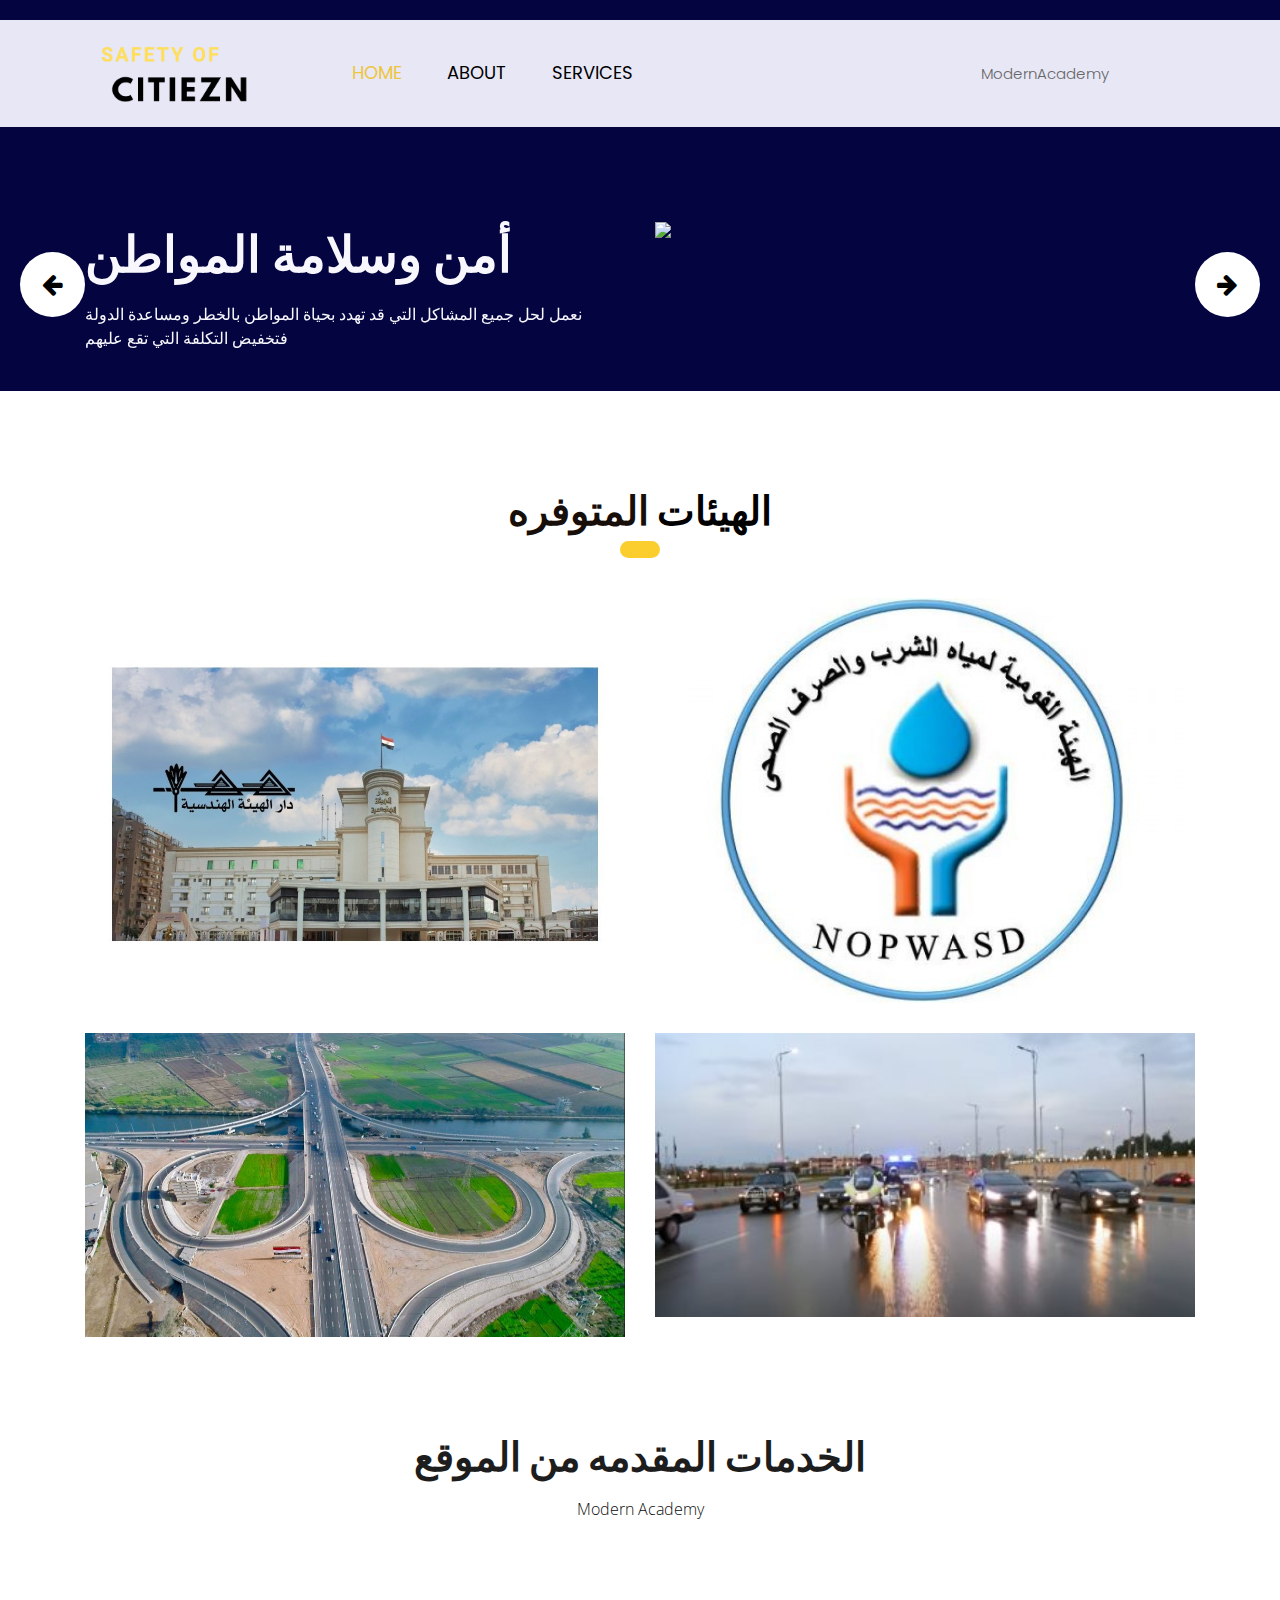
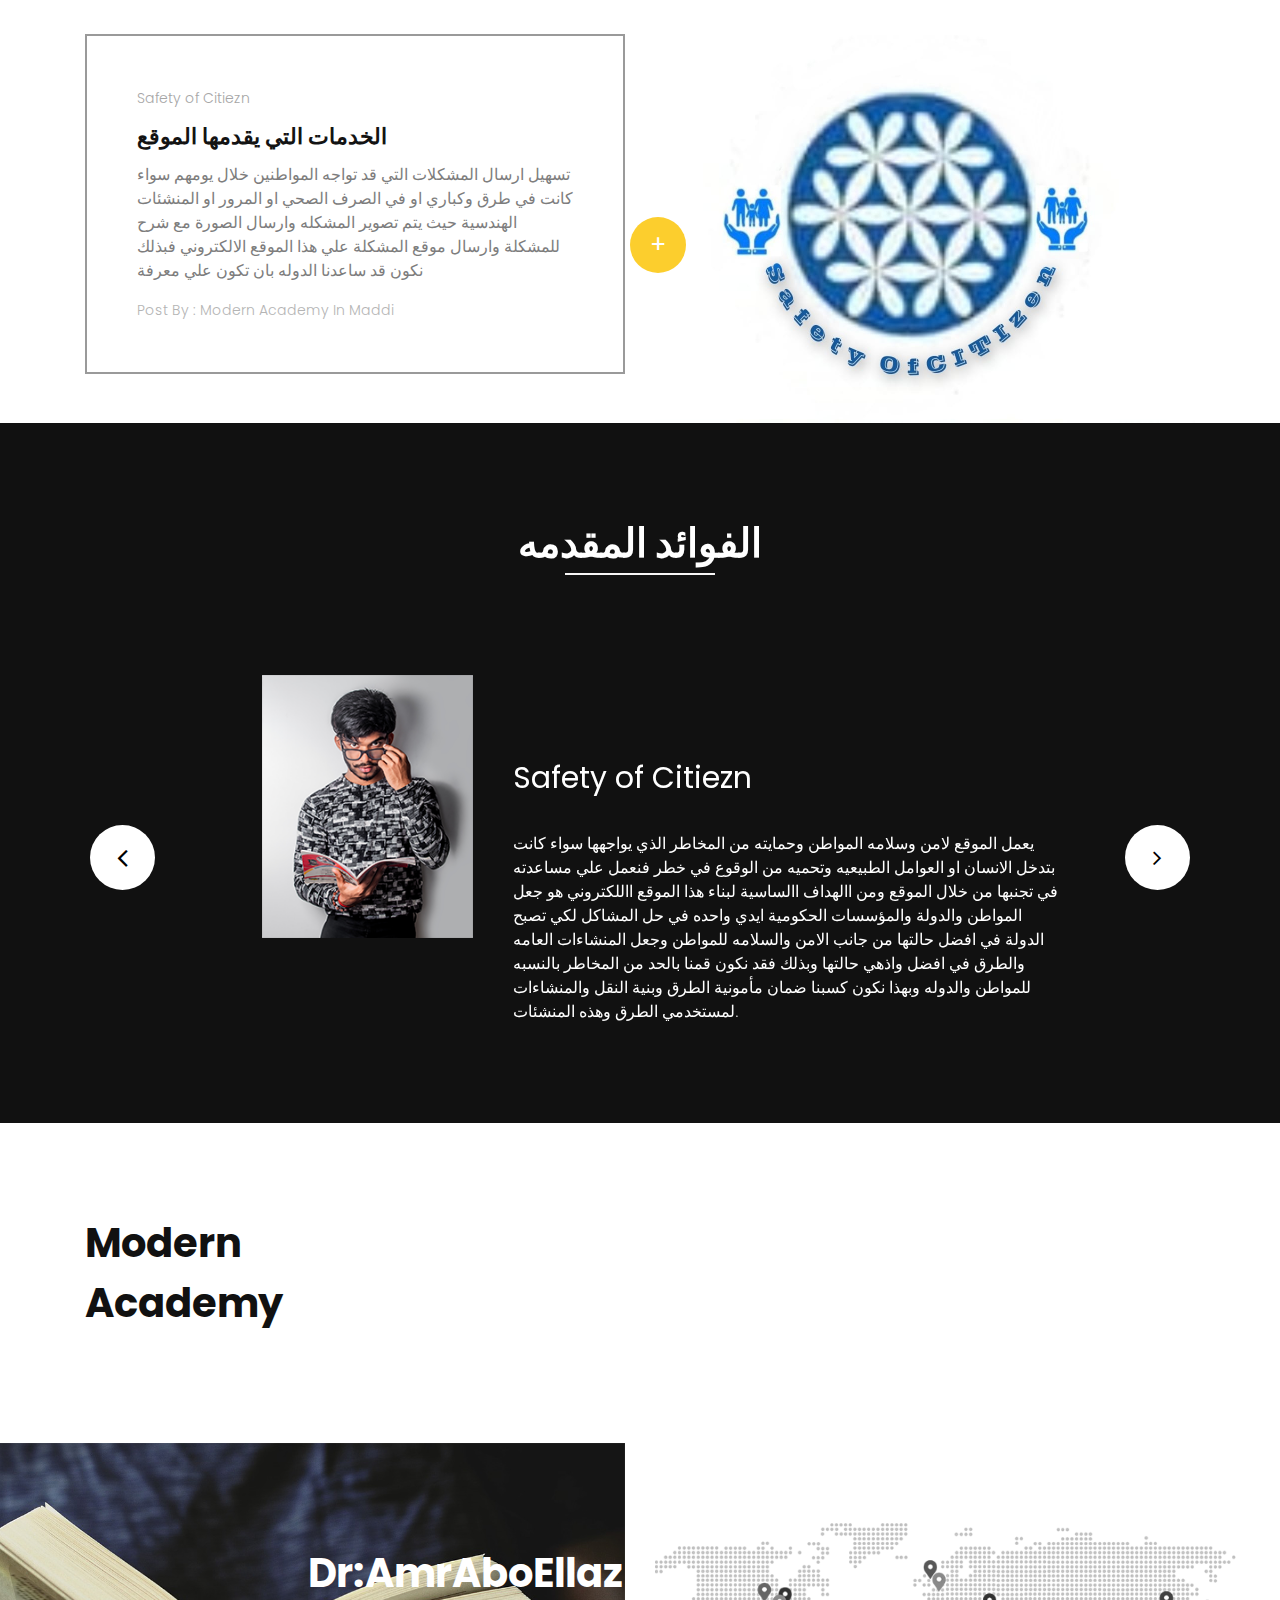
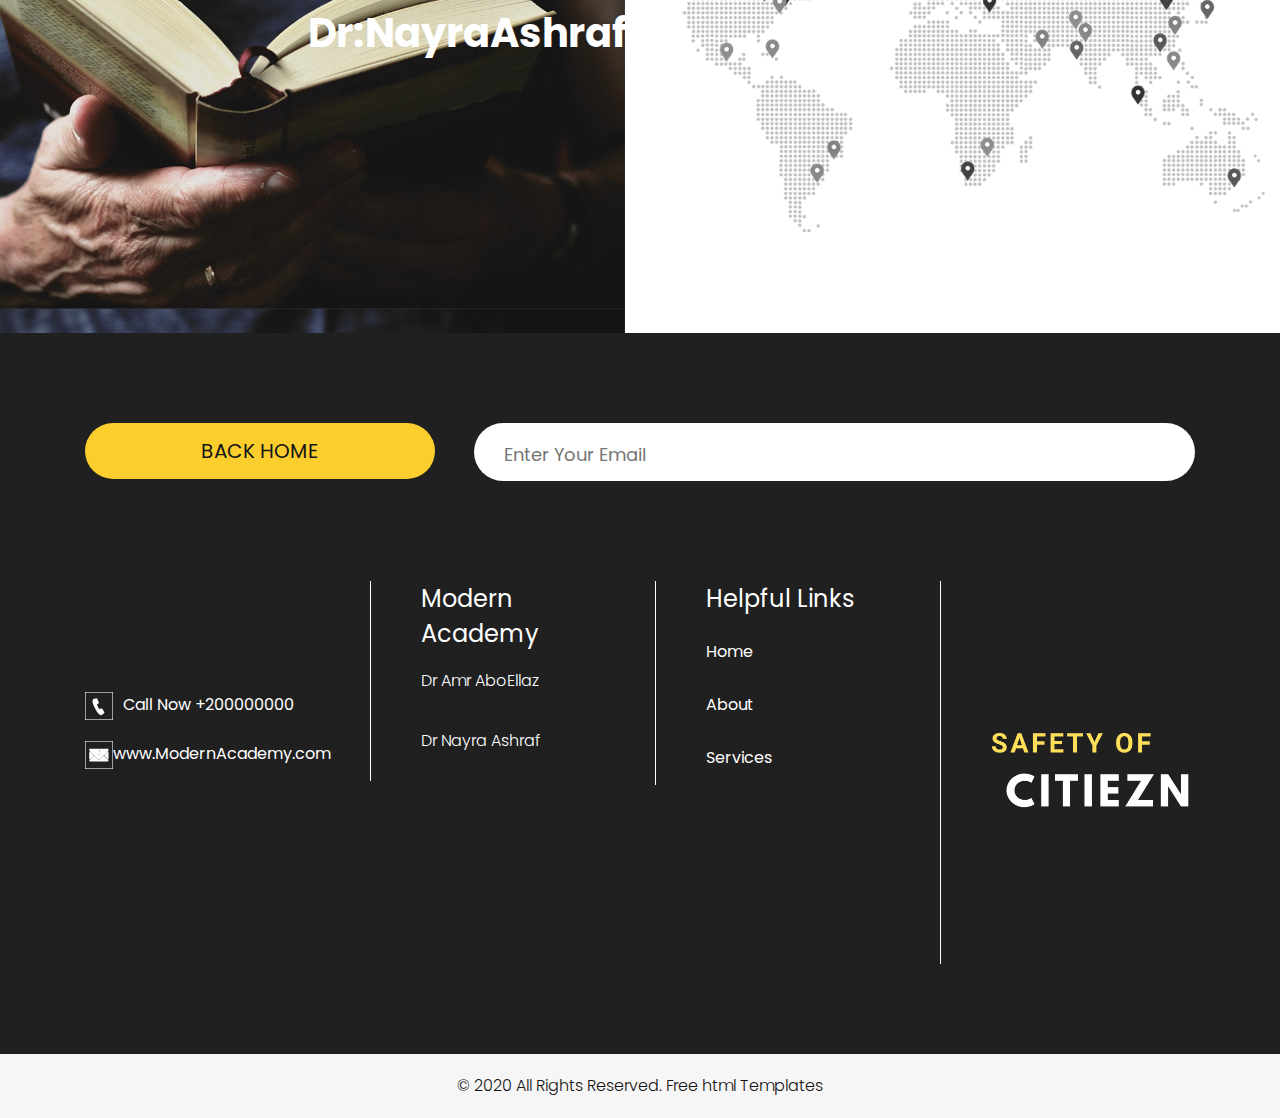
==== index.html @ c67ff2d0 "Add files via upload" ====
<!DOCTYPE html>
<html lang="en">
   <head>
      <meta charset="utf-8">
      <meta http-equiv="X-UA-Compatible" content="IE=edge">
      <meta name="viewport" content="width=device-width, initial-scale=1">
      <!-- mobile metas -->
      <meta name="viewport" content="width=device-width, initial-scale=1">
      <meta name="viewport" content="initial-scale=1, maximum-scale=1">
      <!-- site metas -->
      <title>Safety of Citiezn</title>
      <meta name="keywords" content="">
      <meta name="description" content="">
      <meta name="author" content="">
      <!-- owl carousel style -->
      <link rel="stylesheet" type="text/css" href="https://cdnjs.cloudflare.com/ajax/libs/OwlCarousel2/2.0.0-beta.2.4/assets/owl.carousel.min.css" />
      <!-- bootstrap css -->
      <link rel="stylesheet" type="text/css" href="css/bootstrap.min.css">
      <!-- style css -->
      <link rel="stylesheet" type="text/css" href="css/style.css">
      <!-- Responsive-->
      <link rel="stylesheet" href="css/responsive.css">
      <!-- fevicon -->
      <link rel="icon" href="images/fevicon.png" type="image/gif" />
      <!-- Scrollbar Custom CSS -->
      <link rel="stylesheet" href="css/jquery.mCustomScrollbar.min.css">
      <!-- Tweaks for older IEs-->
      <link rel="stylesheet" href="https://netdna.bootstrapcdn.com/font-awesome/4.0.3/css/font-awesome.css">
      <!-- fonts -->
      <link href="https://fonts.googleapis.com/css?family=Open+Sans:400,700|Poppins:400,700&display=swap" rel="stylesheet">
      <!-- owl stylesheets --> 
      <link rel="stylesheet" href="css/owl.carousel.min.css">
      <link rel="stylesheet" href="css/owl.theme.default.min.css">
      <link rel="stylesheet" href="https://cdnjs.cloudflare.com/ajax/libs/fancybox/2.1.5/jquery.fancybox.min.css" media="screen">
   </head>
   <body>
      <!--header section start -->
      <div class="header_section">
         <div class="header_bg">
            <div class="container">
               <nav class="navbar navbar-expand-lg navbar-light bg-light">
                  <a class="logo" href="index.html"><img src="images/certificate of (3).png"width="150px" ></a>
                  <button class="navbar-toggler" type="button" data-toggle="collapse" data-target="#navbarSupportedContent" aria-controls="navbarSupportedContent" aria-expanded="false" aria-label="Toggle navigation">
                  <span class="navbar-toggler-icon"></span>
                  </button>
                  <div class="collapse navbar-collapse" id="navbarSupportedContent">
                     <ul class="navbar-nav mr-auto">
                        <li class="nav-item active">
                           <a class="nav-link" href="index.html">Home</a>
                        </li>
                        <li class="nav-item">
                           <a class="nav-link" href="about.html">About</a>
                        </li>
                        <li class="nav-item">
                           <a class="nav-link" href="services.html">Services</a>
                        </li>
                       
                     </ul>
                     <li><p>ModernAcademy</p></li>
                  
                     <div class="call_section">
                        <ul>
                           
                           <div class="donate_bt"></a></div>
                        </ul>
                     </div>
                  </div>
               </nav>
            </div>
         </div>
      <!--banner section start -->
      <div class="banner_section layout_padding">
         <div id="my_slider" class="carousel slide" data-ride="carousel">
            <div class="carousel-inner">
               <div class="carousel-item active">
                  <div class="container">
                     <div class="banner_taital_main">
                        <div class="row">
                           <div class="col-md-6">
                              <h1 class="banner_taital">أمن وسلامة المواطن</h1>
                              <p class="banner_text">نعمل لحل جميع المشاكل التي قد تهدد بحياة المواطن بالخطر ومساعدة الدولة فتخفيض التكلفة التي تقع عليهم</p>
                              <div class="btn_main">

                                 
                              </div>
                           </div>
                           <div class="col-md-6">
                              <div class="image_1"><img src="صوره متحركهه.gif" ></div>
                              
                           </div>
                        </div>
                     </div>
                  </div>
               </div>
               <div class="carousel-item">
                  <div class="container">
                     <div class="banner_taital_main">
                        <div class="row">
                           <div class="col-md-6">
                              <h1 class="banner_taital">أمن وسلامة المواطن</h1>
                              <p class="banner_text">نعمل لحل جميع المشاكل التي قد تهدد بحياة المواطن بالخطر ومساعدة الدولة فتخفيض التكلفة التي تقع عليهم</p>
                              <div class="btn_main">
                                 
                                 
                              </div>
                           </div>
                           <div class="col-md-6">
                              <div class="image_1"><img src="صوره متحركهه.gif"></div>
                           </div>
                        </div>
                     </div>
                  </div>
               </div>
               <div class="carousel-item">
                  <div class="container">
                     <div class="banner_taital_main">
                        <div class="row">
                           <div class="col-md-6">
                              <h1 class="banner_taital">أمن وسلامة المواطن</h1>
                              <p class="banner_text">نعمل لحل جميع المشاكل التي قد تهدد بحياة المواطن بالخطر ومساعدة الدولة فتخفيض التكلفة التي تقع عليهم</p>
                              <div class="btn_main">
                                 
                              </div>
                           </div>
                           <div class="col-md-6">
                              <div class="image_1"><img src="صوره متحركهه.gif"></div>
                           </div>
             </div>
             </div>
              </div>
               </div>
            </div>
            <a class="carousel-control-prev" href="#my_slider" role="button" data-slide="prev">
            <i class="fa fa-arrow-left" style="font-size:24px"></i>
            </a>
            <a class="carousel-control-next" href="#my_slider" role="button" data-slide="next">
            <i class="fa fa-arrow-right" style="font-size:24px"></i>
            </a>
         </div>
      </div>
      <!--banner section end -->
      </div>
      <!--header section end -->
      <!-- services section start -->
      <div class="services_section layout_padding">
   
         <div class="container">
            <h1 class="services_taital"><span style="color: #000000"> الهيئات </span>المتوفره </h1>
            <div class="services_section_2">
               <div class="row">
                  <div class="col-md-6">
                     <a href="007/الهيئه الهندسيه.html">
                     <div class="image_main">
                        <img src="هندسيه.jpg" class="image_8" style="width:100%">
                        <div class="text_main">
                           <div class="seemore_text">الهيئه الهندسيه</div>
                        </div>
                     </div>
                  </a>
                  </div>
                  <div class="col-md-6">
                     <a href="007/الهيئه القوميه لمياه الشرب.html">
                     <div class="image_main">
                        <img src="القوميه لمياه الشرب.jpg" class="image_8" style="width:100%">
                        <div class="text_main">
                           <div class="seemore_text">الهيئه القوميه لمياه الشرب والصرف الصحي</div>
                        </div>
                     </div>
                  </a>
                  </div>
               </div>
               <div class="row">
                  <div class="col-md-6">
                     <a href="007/هيئه الطرق و الكباري.html">
                     <div class="image_main">
                        <img src="الطرق والكباري.jpg" class="image_8" style="width:100%">
                        <div class="text_main">
                           <div class="seemore_text">هيئه الطرق والكباري</div>
                        </div>
                     </div>
                  </a>
                  </div>
                  <div class="col-md-6">
                     <a href="007/هيئه المرور.html">
                     <div class="image_main"> 
                        <img src="المرور.jpg" class="image_8" style="width:100%">
                        <div class="text_main">
                           <div class="seemore_text">هيئه المرور</div>
                        </div>
                     </div>
                  </a>
                  </div>
               </div>
            </div>
         </div>            
      </div>
      <!-- services section end -->
      <!-- about section start -->
      <div class="news_section layout_padding">
         <div class="container">
            <h1 class="news_taital">الخدمات المقدمه من الموقع</h1>
            <p class="news_text">Modern Academy</p>
            <div class="news_section_2">
               <div class="row">
                  <div class="col-md-6">
                     <div class="news_taital_box">
                        <p class="date_text">Safety of Citiezn</p>
                        <h4 class="make_text">الخدمات التي يقدمها الموقع</h4>
                        <p class="lorem_text">تسهيل ارسال المشكلات التي قد تواجه المواطنين خلال يومهم سواء كانت في طرق وكباري او في الصرف الصحي او المرور او المنشئات الهندسية حيث يتم تصوير المشكله وارسال الصورة مع شرح للمشكلة وارسال موقع المشكلة علي هذا الموقع الالكتروني فبذلك نكون قد ساعدنا الدوله بان تكون علي معرفة </p>
                        <p class="post_text">Post By : Modern Academy In Maddi</p>
                     </div>
                  </div>
                  <div class="col-md-6">
                     <img src="333.jpg" class="image_6" style="width:100%">
                     <h6 class="plus_text">+</h6>
                  </div>
               </div>
            </div>
         </div>
      </div>
      <!-- about section end -->
      <!-- blog section start 
      <div class="blog_section layout_padding">
         <div class="container">
            <h1 class="news_taital">Our Bolg</h1>
            <p class="news_text">do eiusmod tempor incididunt ut labore et dolore magna aliqua. Ut enim ad minim veniam</p>
            <div class="blog_section_2">
               <div class="row">
                  <div class="col-md-6">
                     <img src="131267758_3526282887425990_719205967585075064_n.jpg" class="image_7" style="width:100%">
                  </div>
                  <div class="col-md-6">
                     <h4 class="classes_text">Best Classes and study</h4>
                     <p class="ipsum_text">Lorem ipsum dolor sit amet, consectetur adipiscing elit, sed do eiusmod tempor incididunt ut labore et dolore magna aliqua. Ut enim ad minim veniam, quis nostrud exercitation ullamco laboris </p>
                  </div>
               </div>
            </div>
            <div class="read_bt"><a href="#">Read More</a></div>
         </div>
      </div> -->
      <!-- blog section end -->
      <!-- client section start -->
      <div class="client_section layout_padding">
         <div id="main_slider" class="carousel slide" data-ride="carousel">
            <div class="carousel-inner">
               <div class="carousel-item active">
                  <div class="container">
                     <h1 class="client_taital">الفوائد المقدمه</h1>
                     <div class="client_section_2">
                        <div class="client_left">
                           <div><img src="images/client-img.png" class="client_img"></div>
                        </div>
                        <div class="client_right">
                           <h3 class="client_name">Safety of Citiezn</h3>
                           <p class="client_text">يعمل الموقع لامن وسلامه المواطن وحمايته من المخاطر الذي يواجهها سواء كانت بتدخل الانسان او العوامل الطبيعيه وتحميه من الوقوع في خطر فنعمل علي مساعدته في تجنبها من خلال الموقع ومن االهداف االساسية لبناء هذا الموقع االلكتروني هو جعل المواطن والدولة والمؤسسات الحكومية ايدي واحده في حل المشاكل لكي تصبح الدولة في افضل حالتها من جانب الامن والسلامه للمواطن وجعل المنشاءات العامه والطرق في افضل واذهي حالتها وبذلك فقد نكون قمنا بالحد من المخاطر بالنسبه للمواطن والدوله وبهذا نكون كسبنا ضمان مأمونية الطرق وبنية النقل والمنشاءات لمستخدمي الطرق وهذه المنشئات. </p>
                        </div>
                     </div>
                  </div>
               </div>
               <div class="carousel-item">
                  <div class="container">
                     <h1 class="client_taital">الفوائد المقدمه</h1>
                     <div class="client_section_2">
                        <div class="client_left">
                           <div><img src="images/client-img.png" class="client_img"></div>
                        </div>
                        <div class="client_right">
                           <h3 class="client_name">Safety of Citiezn</h3>
                           <p class="client_text">يعمل الموقع لامن وسلامه المواطن وحمايته من المخاطر الذي يواجهها سواء كانت بتدخل الانسان او العوامل الطبيعيه وتحميه من الوقوع في خطر فنعمل علي مساعدته في تجنبها من خلال الموقع ومن االهداف االساسية لبناء هذا الموقع االلكتروني هو جعل المواطن والدولة والمؤسسات الحكومية ايدي واحده في حل المشاكل لكي تصبح الدولة في افضل حالتها من جانب الامن والسلامه للمواطن وجعل المنشاءات العامه والطرق في افضل واذهي حالتها وبذلك فقد نكون قمنا بالحد من المخاطر بالنسبه للمواطن والدوله وبهذا نكون كسبنا ضمان مأمونية الطرق وبنية النقل والمنشاءات لمستخدمي الطرق وهذه المنشئات</p>
                        </div>
                     </div>
                  </div>
               </div>
               <div class="carousel-item">
                  <div class="container">
                     <h1 class="client_taital">الفوائد المقدمه</h1>
                     <div class="client_section_2">
                        <div class="client_left">
                           <div><img src="images/client-img.png" class="client_img"></div>
                        </div>
                        <div class="client_right">
                           <h3 class="client_name">Safety of Citiezn</h3>
                           <p class="client_text">يعمل الموقع لامن وسلامه المواطن وحمايته من المخاطر الذي يواجهها سواء كانت بتدخل الانسان او العوامل الطبيعيه وتحميه من الوقوع في خطر فنعمل علي مساعدته في تجنبها من خلال الموقع ومن االهداف االساسية لبناء هذا الموقع االلكتروني هو جعل المواطن والدولة والمؤسسات الحكومية ايدي واحده في حل المشاكل لكي تصبح الدولة في افضل حالتها من جانب الامن والسلامه للمواطن وجعل المنشاءات العامه والطرق في افضل واذهي حالتها وبذلك فقد نكون قمنا بالحد من المخاطر بالنسبه للمواطن والدوله وبهذا نكون كسبنا ضمان مأمونية الطرق وبنية النقل والمنشاءات لمستخدمي الطرق وهذه المنشئات</p>
                        </div>
                     </div>
                  </div>
               </div>
            </div>
            <a class="carousel-control-prev" href="#main_slider" role="button" data-slide="prev">
             <i class="fa fa-angle-left"></i>
            </a>
            <a class="carousel-control-next" href="#main_slider" role="button" data-slide="next">
             <i class="fa fa-angle-right" style="font-size:24px"></i>
            </a>
         </div>
      </div>
      <!-- client section end -->
      <!-- newsletter section start -->
      <div class="newsletter_section layout_padding">
         <div class="container">
            <div class="newsletter_main">
               <h1 class="newsletter_taital">Modern<br> Academy </h1>
               
            </div>
            <p class="dolor_text"> </p>
         </div>
      </div>
      <!-- newsletter section end -->

      <!-- contact section start -->
      <div class="contact_section layout_padding">
         <div class="container-fluid">
            <div class="row">
               <div class="col-md-6 padding_left0">
                  <div class="mail_section">
                     <div class="contact_img">
                        <h1 class="contact_taital"> Dr:AmrAboEllaz Dr:NayraAshraf</h1>
                     </div>
                  </div>
               </div>
               <div class="col-md-6">
                  <div class="map_main"><img src="images/map-img.png"></div>
               </div>
            </div>
         </div>
      </div>
      <!-- contact section end -->
      <!-- footer section start -->
      <div class="footer_section layout_padding">
         <div class="container">
            <div class="subscribe_bt"><a href="#">Back Home</a></div>
            <input type="text" class="email_text" placeholder="Enter Your Email" name="Enter Your Email">
            <div class="footer_section_2">
               <div class="row">
                  <div class="col-lg-3 margin_top">
                     <div class="call_text"><a href="#"><img src="images/call-icon1.png"><span class="padding_left_15">Call Now +200000000</span></a></div>
                     <div class="call_text"><a href="#"><img src="images/mail-icon1.png"><span class="padding_left_16">www.ModernAcademy.com</span></a></div>
                  </div>
                  <div class="col-lg-3">
                     <div class="information_main">
                        <h4 class="information_text">Modern Academy</h4>
                        <p class="many_text">Dr Amr AboEllaz</p>
                        <p class="many_text"> Dr Nayra Ashraf</p>
                     </div>
                  </div>
                  <div class="col-lg-3 col-md-6">
                     <div class="information_main">
                        <h4 class="information_text">Helpful Links</h4>
                        <div class="footer_menu">
                           <ul>
                              <li><a href="index.html">Home</a></li>
                              <li><a href="about.html">About</a></li>
                              <li><a href="services.html">Services</a></li>
                           </ul>
                        </div>
                     </div>
                  </div>
                  <div class="col-lg-3">
                     <div class="information_main">
                        <div class="footer_logo"><a href="index.html"><img src="certificate of (5).png"></a></div>
                     </div>
                  </div>
               </div>
            </div>
         </div>
      </div>
      <!-- footer section end -->
      <!-- copyright section start -->
      <div class="copyright_section">
         <div class="container">
            <p class="copyright_text">© 2020 All Rights Reserved. <a href="https://html.design">Free html  Templates</a></p>
         </div>
      </div>
      <!-- copyright section end -->
      <!-- Javascript files-->
      <script src="js/jquery.min.js"></script>
      <script src="js/popper.min.js"></script>
      <script src="js/bootstrap.bundle.min.js"></script>
      <script src="js/jquery-3.0.0.min.js"></script>
      <script src="js/plugin.js"></script>
      <!-- sidebar -->
      <script src="js/jquery.mCustomScrollbar.concat.min.js"></script>
      <script src="js/custom.js"></script>
      <!-- javascript --> 
      <script src="js/owl.carousel.js"></script>
      <script src="https:cdnjs.cloudflare.com/ajax/libs/fancybox/2.1.5/jquery.fancybox.min.js"></script>
   </body>
</html>
---- css/style.css ----
/*--------------------------------------------------------------------- File Name: style.css ---------------------------------------------------------------------*/


/*--------------------------------------------------------------------- import Fonts ---------------------------------------------------------------------*/

@import url('https://fonts.googleapis.com/css?family=Rajdhani:300,400,500,600,700');
@import url('https://fonts.googleapis.com/css?family=Poppins:100,100i,200,200i,300,300i,400,400i,500,500i,600,600i,700,700i,800,800i,900,900i');
@font-face {
    font-family: "Righteous";
    src: url("../fonts/Poppins-Black.ttf");
    src: url("../fonts/Poppins.ttf");
}


/*****---------------------------------------- 1) font-family: 'Rajdhani', sans-serif;
2) font-family: 'Poppins', sans-serif;
----------------------------------------*****/


/*--------------------------------------------------------------------- import Files ---------------------------------------------------------------------*/

@import url(animate.min.css);
@import url(normalize.css);
@import url(icomoon.css);
@import url(css/font-awesome.min.css);
@import url(meanmenu.css);
@import url(owl.carousel.min.css);
@import url(swiper.min.css);
@import url(slick.css);
@import url(jquery.fancybox.min.css);
@import url(jquery-ui.css);
@import url(nice-select.css);

/*--------------------------------------------------------------------- skeleton ---------------------------------------------------------------------*/

* {
    box-sizing: border-box !important;
    transition: ease all 0.5s;
}

html {
    scroll-behavior: smooth;
}

body {
    color: #666666;
    font-size: 14px;
    font-family: 'Poppins', sans-serif;
    line-height: 1.80857;
    font-weight: normal;
    overflow-x: hidden;
}

a {
    color: #1f1f1f;
    text-decoration: none !important;
    outline: none !important;
    -webkit-transition: all .3s ease-in-out;
    -moz-transition: all .3s ease-in-out;
    -ms-transition: all .3s ease-in-out;
    -o-transition: all .3s ease-in-out;
    transition: all .3s ease-in-out;
}

h1,
h2,
h3,
h4,
h5,
h6 {
    letter-spacing: 0;
    font-weight: normal;
    position: relative;
    padding: 0 0 10px 0;
    font-weight: normal;
    line-height: normal;
    color: #111111;
    margin: 0
}

h1 {
    font-size: 24px
}

h2 {
    font-size: 22px
}

h3 {
    font-size: 18px
}

h4 {
    font-size: 16px
}

h5 {
    font-size: 14px
}

h6 {
    font-size: 13px
}

*,
*::after,
*::before {
    -webkit-box-sizing: border-box;
    -moz-box-sizing: border-box;
    box-sizing: border-box;
}

h1 a,
h2 a,
h3 a,
h4 a,
h5 a,
h6 a {
    color: #212121;
    text-decoration: none!important;
    opacity: 1
}

button:focus {
    outline: none;
}

ul,
li,
ol {
    margin: 0px;
    padding: 0px;
    list-style: none;
}

p {
    margin: 20px;
    font-weight: 300;
    font-size: 15px;
    line-height: 24px;
}

a {
    color: #222222;
    text-decoration: none;
    outline: none !important;
}

a,
.btn {
    text-decoration: none !important;
    outline: none !important;
    -webkit-transition: all .3s ease-in-out;
    -moz-transition: all .3s ease-in-out;
    -ms-transition: all .3s ease-in-out;
    -o-transition: all .3s ease-in-out;
    transition: all .3s ease-in-out;
}

img {
    max-width: 100%;
    height: auto;
}

:focus {
    outline: 0;
}

.paddind_bottom_0 {
    padding-bottom: 0 !important;
}

.btn-custom {
    margin-top: 20px;
    background-color: transparent !important;
    border: 2px solid #ddd;
    padding: 12px 40px;
    font-size: 16px;
}

.lead {
    font-size: 18px;
    line-height: 30px;
    color: #767676;
    margin: 0;
    padding: 0;
}

.form-control:focus {
    border-color: #ffffff !important;
    box-shadow: 0 0 0 .2rem rgba(255, 255, 255, .25);
}

.navbar-form input {
    border: none !important;
}

.badge {
    font-weight: 500;
}

blockquote {
    margin: 20px 0 20px;
    padding: 30px;
}

button {
    border: 0;
    margin: 0;
    padding: 0;
    cursor: pointer;
}

.full {
    float: left;
    width: 100%;
}

.layout_padding {
    padding-top: 90px;
    padding-bottom: 0px;
}

.padding_0 {
    padding: 0px;
}

/* header section start */

.logo {
    width: 20%;
}
.header_section {
    width: 100%;
    float: left;
    background-color: #040440;
    background-image: url(../);
    direction: ltr;
    height: auto;
    background-size: auto;
    background-repeat: no-repeat;
    padding-top: 20px;
}

.header_bg{
    background-color: #e7e7f6;
}
.bg-light {
    background-color: transparent !important;
}

.navbar {
    padding: 1rem 1rem;
}

.navbar-expand-lg .navbar-nav .nav-link {
    padding-right: 10px;
    padding-left: 35px;
    font-size: 18px;
    color: #000;
    text-transform: uppercase;
}

.navbar-light .navbar-nav .active>.nav-link,
.navbar-light .navbar-nav .nav-link.active,
.navbar-light .navbar-nav .nav-link.show,
.navbar-light .navbar-nav .show>.nav-link {
    color: #eec53d;
}

.navbar-light .navbar-nav .nav-link:focus,
.navbar-light .navbar-nav .nav-link:hover {
    color: #eec53d;
}

.call_section {
    float: left;
}

.call_section ul {
    margin: 0px;
    padding: 0px;
}

.call_section li {
    float: left;
    font-size: 18px;
    padding: 5px 15px;
    color: #000;
}

.call_section li a {
    color: #000;
}

.padding_left_15 {
    padding-left: 10px;
}

.donate_bt {
    width: 50px;
    float: left;
    font-size: 18px;
    padding: 5px 0px;
    color: #fff;
    text-align: right;
}

.donate_bt a {
    color: #fff;
}

/* header section end */

/* banner section start */

.banner_section {
    width: 100%;
    float: left;
}

.banner_taital_main {
    width: 100%;
    float: left;
}

.banner_taital {
    width: 100%;
    float: left;
    font-size: 50px;
    color: #f7f7fd;
    font-weight: bold;
}
.banner_text {
    width: 100%;
    float: left;
    font-size: 16px;
    color: #f7f7fd;
    margin: 0px;
}

.btn_main {
    width: 100%;
    float: left;
    padding-top: 40px;
}

.about_bt {
    width: 170px;
    float: left;
}

.about_bt a {
    width: 100%;
    float: left;
    font-size: 18px;
    color: #030101;
    background-color: #ffffff;
    text-align: center;
    padding: 10px 0px;
    border-radius: 40px;
}

.about_bt a:hover {
    color: #000;
    background-color: #fcce2d;
}
.about_bt.active a {
    color: #000;
    background-color: #fcce2d;
}

.quote_bt {
    width: 170px;
    float: left;
    margin-left: 15px;
}

.quote_bt a {
    width: 100%;
    float: left;
    font-size: 18px;
    color: #ffffff;
    background-color: #191919;
    text-align: center;
    padding: 10px 0px;
    border-radius: 40px;
}

.quote_bt a:hover {
    color: #030101;
    background-color: #fcce2d;
}

#my_slider a.carousel-control-prev {
    position: absolute;
    left: 20px;
    top: 20%;
    background-color: #fff;
    color: #000;
}

#my_slider a.carousel-control-next {
    position: absolute;
    right: 20px;
    top: 20%;
}
#my_slider .carousel-control-prev,
#my_slider .carousel-control-next {
    width: 65px;
    height: 65px;
    background: #fff;
    opacity: 1;
    font-size: 30px;
    color: #000;
    border-radius: 100%;
}

#my_slider .carousel-control-prev:hover,
#my_slider .carousel-control-next:hover,
#my_slider .carousel-control-prev:focus,
#my_slider .carousel-control-next:focus {
    background: #fff;
    color: #000;
}


/* banner section end */



/* services section start */

.services_section {
    width: 100%;
    float: left;
}
.services_section_2 {
    width: 100%;
    float: left;
}
.services_taital{
    width: 100%;
    float: left;
    font-size: 40px;
    color: #170e09;
    text-align: center;
    font-weight: bold;
}
.services_taital::after {
    content: '';
    position: relative;
    width: 40px;
    height: 17px;
    background-color: #fcce2d;
    left: 0px;
    right: 0px;
    margin: 0 auto;
    display: block;
    border-radius: 10px;
}


.gallery_main {
    width: 100%;
    float: left;
}

.image_main {
    width: 100%;
    position: relative;
    margin-top: 30px;
}

.image_8 {
    opacity: 1;
    display: block;
    width: 100%;
    height: auto;
    transition: .5s ease;
    backface-visibility: hidden;
}

.text_main {
    transition: .5s ease;
    opacity: 0;
    position: absolute;
    top: 50%;
    left: 50%;
    transform: translate(-50%, -50%);
    -ms-transform: translate(-50%, -50%);
    text-align: center;
    z-index: 5;
}

.image_main:hover .image_8 {
    opacity: ;
}

.image_main:hover .text_main {
    opacity: 5;
}
.image_main:hover .seemore_text {
    color: #ffffff;
}

.seemore_text {
    width: 100%;
    float: left;
    text-align: center;
    font-size: 20px;
    color: #ffffff;
    font-weight: 500;
}

.image_main::after {
    content: '';
    position: absolute;
    width: 100%;
    height: 100%;
    background-color: rgba(0, 0, 0, 0.6);
    left: 0px;
    right: 0px;
    margin: 0 auto;
    top: 0px;
    display: none;
}

.image_main:hover::after {
    content: '';
    position: absolute;
    width: 100%;
    height: 100%;
    background-color: rgba(0, 0, 0, 0.6);
    left: 0px;
    right: 0px;
    margin: 0 auto;
    top: 0px;
    display: block;
}

/* services section end */

/* news section start */

.news_section{
    width: 100%;
    float: left;
}

.news_taital{
    width: 100%;
    font-size: 40px;
    font-weight: bold;
    text-align: center;
    color: #1d1d1d;
}
.news_text{
    width: 100%;
    font-size: 16px;
    text-align: center;
    margin: 0px;
    color: #0e0e0e;
    font-family: 'Open Sans', sans-serif;
}

.news_section_2{
    width: 100%;
    float: left;
    padding-top: 90px;
}

.news_taital_box {
    width: 100%;
    border: 2px solid #9a9a9a;
    padding: 50px;
    margin-top: 23px;
}

.date_text{
    width: 100%;
    font-size: 14px;
    color: #a6a6a6;
    margin: 0px;
}

.make_text {
    width: 100%;
    font-size: 22px;
    color: #131313;
    padding-top: 10px;
    font-weight: 600;
}

.lorem_text{
    width: 100%;
    font-size: 16px;
    color: #7d7d7d;
    margin: 0px;
}

.post_text {
    width: 100%;
    font-size: 14px;
    color: #b4b4b4;
    margin: 0px;
    padding-top: 15px;
    position: relative;
}
.plus_text {
    width: 50px;
    height: 50px;
    background-color: #fcce2d;
    color: #ffffff;
    font-size: 24px;
    display: flex;
    justify-content: center;
    align-items: center;
    text-align: center;
    border-radius: 100%;
    padding: 28px;
    position: absolute;
    bottom: 150px;
    left: -10px;
}


.image_6{
    width: 100%;
    float: left;
}

/* news section end */

/* blog section start */

.blog_section {
    width: 100%;
    float: left;
    padding-bottom: 90px;
}

.blog_section_2{
    width: 100%;
    border: 2px solid #000;
    padding: 20px;
    margin-top: 50px;
}

.classes_text {
    width: 100%;
    font-size: 30px;
    color: #111111;
    padding-top: 10px;
    font-weight: bold;
    padding-top: 100px;
}

.ipsum_text{
    width: 100%;
    font-size: 16px;
    color: #111111;
    margin: 0px;
}

.image_7{
    width: 100%;
}

.read_bt{
    width: 170px;
    float: left;
    margin-top: 50px;
}
.read_bt a {
    width: 100%;
    float: left;
    font-size: 16px;
    color: #ffffff;
    background-color: #fcce2d;
    text-align: center;
    padding: 14px;
    border-radius: 40px;
}
.read_bt a:hover{
    color: #ffffff;
    background-color: #000;
}

/* client section start */

.client_section{
    width: 100%;
    float: left;
    background-color: #111111;
    height: auto;
    padding: 90px;
}

.client_taital{
    width: 100%;
    font-size: 40px;
    font-weight: bold;
    text-align: center;
    color: #ffffff;
}

.client_taital::after {
    content: '';
    position: relative;
    width: 150px;
    height: 2px;
    background-color: #f7f6f6;
    left: 0px;
    right: 0px;
    margin: 0 auto;
    display: block;
}

.client_section_2 {
    width: 80%;
    margin: 0 auto;
    padding: 10px;
    margin-top: 30px;
    display: flex;
}

.client_left{
    width: 30%;
    padding: 50px 0px 0px 40px;
}

.client_right {
    width: 70%;
    padding: 110px 0px 0px 40px;
}

.client_img {
    width: 100%;
}
.client_text {
    width: 100%;
    float: left;
    font-size: 16px;
    color: #ffffff;
    margin: 0px;
    padding-top: 20px;
    font-family: 'Open Sans', sans-serif;
}
.client_name {
    width: 100%;
    float: left;
    font-size: 30px;
    color: #ffffff;
    padding-top: 20px;
}











#main_slider a.carousel-control-prev {
    position: absolute;
    left: 0px;
    top: 60%;
}

#main_slider a.carousel-control-next {
    position: absolute;
    right: 0px;
    top: 60%;
}

#main_slider .carousel-control-prev,
#main_slider .carousel-control-next {
    width: 65px;
    height: 65px;
    background: #ffffff;
    opacity: 1;
    font-size: 30px;
    color: #000;
    border-radius: 100%;
}

#main_slider .carousel-control-prev:hover,
#main_slider .carousel-control-next:hover,
#main_slider .carousel-control-prev:focus,
#main_slider .carousel-control-next:focus {
    background: #fcce2d;
    color: #fff;
}

/* client section end */


/* newsletter section start */

.newsletter_section{
    width: 100%;
    float: left;
}

.newsletter_main{
    width: 100%;
    display: flex;
}

.newsletter_taital {
    width: 100%;
    float: left;
    font-size: 40px;
    color: #111111;
    font-weight: bold;
    padding: 0px;
}

.get_quote_bt {
    width: 370px;
    float: right;
    margin-top: 30px;
}
.get_quote_bt a {
    width: 100%;
    float: left;
    font-size: 16px;
    color: #ffffff;
    background-color: #111111;
    text-align: center;
    padding: 14px;
    border-radius: 40px;
}
.get_quote_bt a:hover {
    color: #ffffff;
    background-color: #fcce2d;
}
.dolor_text{
    width: 100%;
    float: left;
    font-size: 16px;
    color: #2c2c2c;
    margin: 0px;
    padding-top: 20px;
    font-family: 'Open Sans', sans-serif;
}

/* newsletter section end */

/* contact section start */

.contact_section {
    width: 100%;
    float: left;
}

.contact_img {
    width: 100%;
    float: left;
    background-image: url(../images/img-8.png);
    height: 490px;
    background-size: 100%;
    padding: 100px 100px;
}

.padding_left0{
    padding-left: 0px;
}

.contact_taital {
    width: 37%;
    float: right;
    font-size: 40px;
    color: #fff;
    font-weight: bold;
    text-align: center;
    margin-right: 60px;
}

.map_main {
    width: 100%;
    float: left;
    padding-top: 80px;
}

/* contact section end */

/* footer section start */

.footer_section {
    width: 100%;
    float: left;
    background-color: #202020;
    height: auto;
    padding-bottom: 90px;
}

.mail_section {
    width: 100%;
    float: left;
}

.email_text {
    width: 65%;
    float: right;
    font-size: 18px;
    color: #363636;
    background-color: #ffffff !important;
    border: 0px;
    padding: 16px 20px 10px 30px;
    height: auto;
    border-radius: 40px;
}


.subscribe_bt {
    width: 350px;
    float: left;
}

.subscribe_bt a {
    width: 100%;
    float: left;
    font-size: 20px;
    color: #151515;
    text-align: center;
    background-color: #fcce2d;
    padding: 10px 0px;
    text-transform: uppercase;
    border-radius: 40px;
}
.subscribe_bt a:hover {
    color: #000;
    background-color: #ffffff;
}


.margin_top{
    margin-top: 90px;
}

.call_text {
    width: 100%;
    float: left;
    font-size: 16px;
    color: #ffffff;
    padding-top: 20px;
}

.call_text a {
    color: #ffffff;
}
.call_text a:hover {
    color: #fcce2d;
}


.footer_section_2 {
    width: 100%;
    float: left;
    margin-top: 100px;
}

.footer_logo {
    width: 100%;
    float: left;
    padding: 134px 0px;
}

.footer_menu {
    width: 100%;
    float: left;
}

.footer_menu ul {
    margin: 0px;
    padding: 0px;
}

.footer_menu li {
    font-size: 16px;
    color: #ffffff;
    padding: 12px 0px;
}

.footer_menu li a{
    color: #ffffff;
}
.footer_menu li a:hover{
    color: #fcce2d;
}

.information_text {
    width: 100%;
    float: left;
    font-size: 24px;
    color: #fff;
}

.many_text {
    width: 87%;
    float: left;
    font-size: 16px;
    color: #fff;
    margin-left: 0px;
    line-height: 40px;
    margin-top: 0px;
}

.information_main {
    width: 100%;
    float: left;
    border-left: 1px solid #ffffff;
    padding-left: 50px;
}
/* footer section end */


.copyright_section {
    width: 100%;
    float: left;
    background-color: #f7f6f6;
    height: auto;
}

.copyright_text {
    width: 100%;
    float: left;
    font-size: 16px;
    margin-left: 0px;
    color: #131313;
    text-align: center;
}

.copyright_text a {
    color: #131313;
}

.copyright_text a:hover {
    color: #fcce2d;
}

.margin_top_90 {
    margin-top: 90px;
}
---- css/responsive.css ----
/*--------------------------------------------------------------------- File Name: responsive.css ---------------------------------------------------------------------*/


/*------------------------------------------------------------------- 991px x 768px ---------------------------------------------------------------------*/

@media only screen and (min-width: 768px) and (max-width: 991px) {
    .header-search {
        padding: 15px 0px;
    }
}


/*------------------------------------------------------------------- 767px x 599px ---------------------------------------------------------------------*/

@media only screen and (min-width: 599px) and (max-width: 767px) {
    .logo {
        text-align: center;
    }
    .cart-content-right {
        padding-bottom: 5px;
    }
    .mg {
        margin: 0px 0px;
    }
    .menu-area-main {
        height: 256px;
        overflow-y: auto;
    }
    .megamenu>.row [class*="col-"] {
        padding: 0px;
    }
    .menu-area-main .megamenu .men-cat {
        padding: 0px 15px;
    }
    .menu-area-main .megamenu .women-cat {
        padding: 0px 15px;
    }
    .menu-area-main .megamenu .el-cat {
        padding: 0px 15px;
    }
    .mean-container .mean-nav ul li a.mean-expand {
        height: 19px;
    }
    .category-box.women-box {
        display: none;
    }
    .cart-box {
        display: inline-block;
        margin: 0px 30px;
    }
    .wish-box {
        float: none;
        margin: 0px 30px;
        display: inline-block;
    }
    .menu-add {
        display: none;
    }
    .category-box {
        display: none;
    }
    .mean-container .mean-nav ul li ol {
        padding: 0px;
    }
    .mean-container .mean-nav ul li a {
        padding: 10px 20px;
        width: 94.8%;
    }
    .mean-container .mean-nav ul li li a {
        width: 92%;
        padding: 1em 4%;
    }
    .mean-container .mean-nav ul li li li a {
        width: 100%;
    }
    .header-search {
        padding: 15px 0px;
    }
    #collapseFilter.d-md-block {
        padding: 30px 0px;
    }
}


/*------------------------------------------------------------------- 599px x 280px ---------------------------------------------------------------------*/

@media only screen and (min-width: 280px) and (max-width: 599px) {
    .cart-content-right {
        padding-bottom: 5px;
    }
    .megamenu>.row [class*="col-"] {
        padding: 0px;
    }
    .menu-area-main .megamenu .men-cat {
        padding: 0px 15px;
    }
    .menu-area-main .megamenu .women-cat {
        padding: 0px 15px;
    }
    .menu-area-main .megamenu .el-cat {
        padding: 0px 15px;
    }
    .mean-container .mean-nav ul li a {
        padding: 1em 4%;
        width: 92%;
    }
    .mean-container .mean-nav ul li li a {
        width: 90%;
        padding: 1em 5%;
    }
    .mean-container .sub-full.megamenu-categories ol li a {
        padding: 5px 0px;
        text-transform: capitalize;
        width: 100%;
    }
    .megamenu .sub-full.megamenu-categories .women-box .banner-up-text a {
        width: auto;
        border: none;
        float: none;
    }
    .menu-area-main {
        height: 45px;
        overflow-y: auto;
    }
    .mean-container .mean-nav ul li a.mean-expand {
        top: 0;
    }
}

@media (min-width: 992px) and (max-width: 1199px) {
    .header_section{
        background-size: cover;
    }
    .logo {
        width: 21%;
    }
    .navbar-expand-lg .navbar-nav .nav-link {
        padding-left: 10px;
    }
    .banner_taital {
        font-size: 44px;
    }
    .about_bt {
        width: 150px;
    }
    .quote_bt {
        width: 150px;
    }
    #my_slider a.carousel-control-prev {
        left: 400px;
        top: 70%;
    }
    #my_slider a.carousel-control-next {
        right: 450px;
        top: 70%;
    }
    .news_section{
        padding-top: 30px;
    }
    .news_taital_box {
        padding: 30px;
        margin-top: 3px;
    }
    .image_6 {
        height: 285px;
    }
    .plus_text{
        bottom: 120px;
    }
    .classes_text {
        font-size: 26px;
        padding-top: 65px;
    }
    .client_name{
        padding-top: 110px;
    }
    .client_section_2 {
        width: 100%;
    }
    .client_left {
        padding: 50px 0px 0px 0px;
    }
    .client_right {
        padding: 25px 0px 0px 40px;
    }
    #main_slider a.carousel-control-prev {
        left: -65px;
        top: 60%;
    }
    #main_slider a.carousel-control-next {
        right: -65px;
        top: 60%;
    }
    .contact_taital {
        width: 62%;
        margin: 0 auto;
        float: initial;
    }
    .contact_img {
        width: 100%;
        height: 358px;
        background-size: 100%;
        padding: 50px 60px;
    }

    .map_main {
        padding-top: 50px;
    }

    .email_text {
        width: 60%;
    }
    .margin_top {
        margin-top: 60px;
    }
    .footer_section_2{
        margin-top: 50px;
    }

    .footer_menu li{
        padding: 6px 0px;
    }
    .footer_logo {
        padding: 112px 0px;
    }
    .many_text {
    width: 100%;
    margin-left: 0px;
    line-height: 30px;
}
.call_text{
    font-size: 14px;
}


}

@media (min-width: 768px) and (max-width: 991px) {
    .header_section{
        background-size: cover;
    }
    .logo {
        width: 40%;
    }
    .banner_taital {
        font-size: 33px;
    }
    .about_bt {
        width: 150px;
    }
    .quote_bt {
        width: 150px;
    }
    #my_slider a.carousel-control-prev {
        left: 400px;
        top: 70%;
    }
    #my_slider a.carousel-control-next {
        right: 230px;
        top: 70%;
    }
    .news_section{
        padding-top: 30px;
    }
    .news_taital_box {
        padding: 10px;
        margin-top: 0px;
    }
    .image_6 {
        height: 285px;
    }
    .plus_text{
        bottom: 120px;
    }
    .classes_text {
        font-size: 26px;
        padding-top: 10px;
        padding-top: 0px;
    }
    .client_section_2 {
        width: 100%;
    }
    .client_left {
        padding: 50px 0px 0px 0px;
    }
    .client_right {
        padding: 25px 0px 0px 40px;
    }
    #main_slider a.carousel-control-prev {
        left: -65px;
        top: 60%;
    }
    #main_slider a.carousel-control-next {
        right: -65px;
        top: 60%;
    }
    .contact_taital {
        width: 100%;
        margin: 0 auto;
        float: initial;
    }
    .contact_img {
        width: 100%;
        height: 275px;
        background-size: 100%;
        padding: 10px 60px;
    }
    .map_main {
        padding-top: 50px;
    }
    .subscribe_bt {
        width: 300px;
    }
    .email_text {
        width: 55%;
    }
    .margin_top {
        margin-top: 0px;
    }
    .footer_section_2{
        margin-top: 50px;
    }
    .information_main{
        border: 0px;
        padding: 0px; 
    }
    .footer_menu li{
        padding: 0px;
    }
    .footer_logo {
        padding: 74px 0px;
    }
    .many_text {
    width: 100%;
    margin-left: 0px;
    line-height: 30px;
}

}

@media (min-width: 576px) and (max-width: 767px) {
    #my_slider a.carousel-control-prev {
        display: none;
    }
    #my_slider a.carousel-control-next {
        display: none;
    }
    .header_section{
        background-size: cover;
    }
    .logo {
        width: 40%;
    }
    .banner_taital {
        font-size: 40px;
    }
    .about_bt {
        width: 170px;
    }
    .quote_bt {
        width: 170px;
    }
    .image_1 {
        padding: 20px 0px 0px 0px;
    }
    .news_section{
        padding-top: 0px;
    }
    .news_section_2{
        padding-top: 0px;
    }
    .news_taital_box {
        padding: 10px;
    }
    .plus_text{
        display: none;
    }
    .image_6{
        padding-top: 30px;
    }
    .news_taital {
        font-size: 30px;
    }
    .classes_text {
        font-size: 20px;
        padding-top: 20px;
    }
    .client_section {
        padding: 40px 0px;
    }
    .client_section_2{
        display: initial;
    }
    .client_left {
        width: 100%;
        padding: 0px;
    }
    .client_right {
        width: 100%;
        padding: 0px;
    }
    #main_slider a.carousel-control-prev{
        display: none;
    }
    #main_slider a.carousel-control-next{
        display: none;
    }
    .client_text{
        font-size: 15px;
    }
    .newsletter_main{
        display: flex;
    }
    .newsletter_taital {
        font-size: 28px;
    }
    .get_quote_bt {
        width: 290px;
        margin-top: 13px;
    }
    .blog_section.row{
        flex-direction: column-reverse;
    }
    .dolor_text{
        font-size: 15px;
    }
    .padding_left0 {
        padding-left: 15px;
    }
    .contact_taital {
        width: 40%;
        font-size: 30px;
        text-align: center;
        margin-right: 0px;
        margin: 0 auto;
        float: initial;
    }
    .contact_img {
        width: 100%;
        height: 430px;
        padding: 100px 60px;
        background-size: cover;
    }
    .map_main {
        padding: 40px 0px;
    }
    .subscribe_bt {
        width: 288px;
    }
    .email_text {
        width: 100%;
        float: left;
        width: 100%;
        margin-top: 30px;
    }
    .margin_top {
        margin-top: 0px;
    }
    .footer_section_2{
        margin-top: 30px;
    }
    .information_main {
        border-left: 0;
        padding-left: 0;
        margin-top: 30px;
    }
    .footer_menu li{
        padding: 0px;
    }
    .footer_logo {
        padding: 0px 0px;
    }
    .copyright_text {
        font-size: 19px;
    }
}

@media (max-width: 575px) {
    #my_slider a.carousel-control-prev {
        display: none;
    }
    #my_slider a.carousel-control-next {
        display: none;
    }
    .header_section{
        background-size: cover;
    }
    .logo {
        width: 40%;
    }
    .banner_taital {
        font-size: 29px;
    }
    .about_bt {
        width: 137px;
    }
    .quote_bt {
        width: 137px;
    }
    .image_1 {
        padding: 20px 0px 0px 0px;
    }
    .news_section{
        padding-top: 0px;
    }
    .news_section_2{
        padding-top: 0px;
    }
    .news_taital_box {
        padding: 10px;
    }
    .plus_text{
        display: none;
    }
    .image_6{
        padding-top: 30px;
    }
    .news_taital {
        font-size: 30px;
    }
    .blog_section.row{
        flex-direction: column-reverse;
    }
    .classes_text {
        font-size: 20px;
        padding-top: 20px;
    }
    .client_section {
        padding: 40px 0px;
    }
    .client_section_2{
        display: initial;
    }
    .client_left {
        width: 100%;
        padding: 0px;
    }
    .client_right {
        width: 100%;
        padding: 0px;
    }
    #main_slider a.carousel-control-prev{
        display: none;
    }
    #main_slider a.carousel-control-next{
        display: none;
    }
    .client_text{
        font-size: 15px;
    }
    .newsletter_main{
        display: initial;
    }
    .newsletter_taital {
        font-size: 28px;
    }
    .get_quote_bt {
        width: 290px;
    }
    .dolor_text{
        font-size: 15px;
    }
    .padding_left0 {
        padding-left: 15px;
    }
    .contact_taital {
        width: 100%;
        font-size: 30px;
        text-align: center;
        margin-right: 0px;
    }
    .contact_img {
        width: 100%;
        height: 430px;
        padding: 100px 60px;
        background-size: cover;
    }
    .map_main {
        padding: 40px 0px;
    }
    .subscribe_bt {
        width: 288px;
    }
    .email_text {
        width: 100%;
        float: left;
        width: 100%;
        margin-top: 30px;
    }
    .margin_top {
        margin-top: 0px;
    }
    .footer_section_2{
        margin-top: 30px;
    }
    .information_main {
        border-left: 0;
        padding-left: 0;
        margin-top: 30px;
    }
    .footer_menu li{
        padding: 0px;
    }
    .footer_logo {
        padding: 0px 0px;
    }
    .copyright_text {
        font-size: 19px;
    }




}
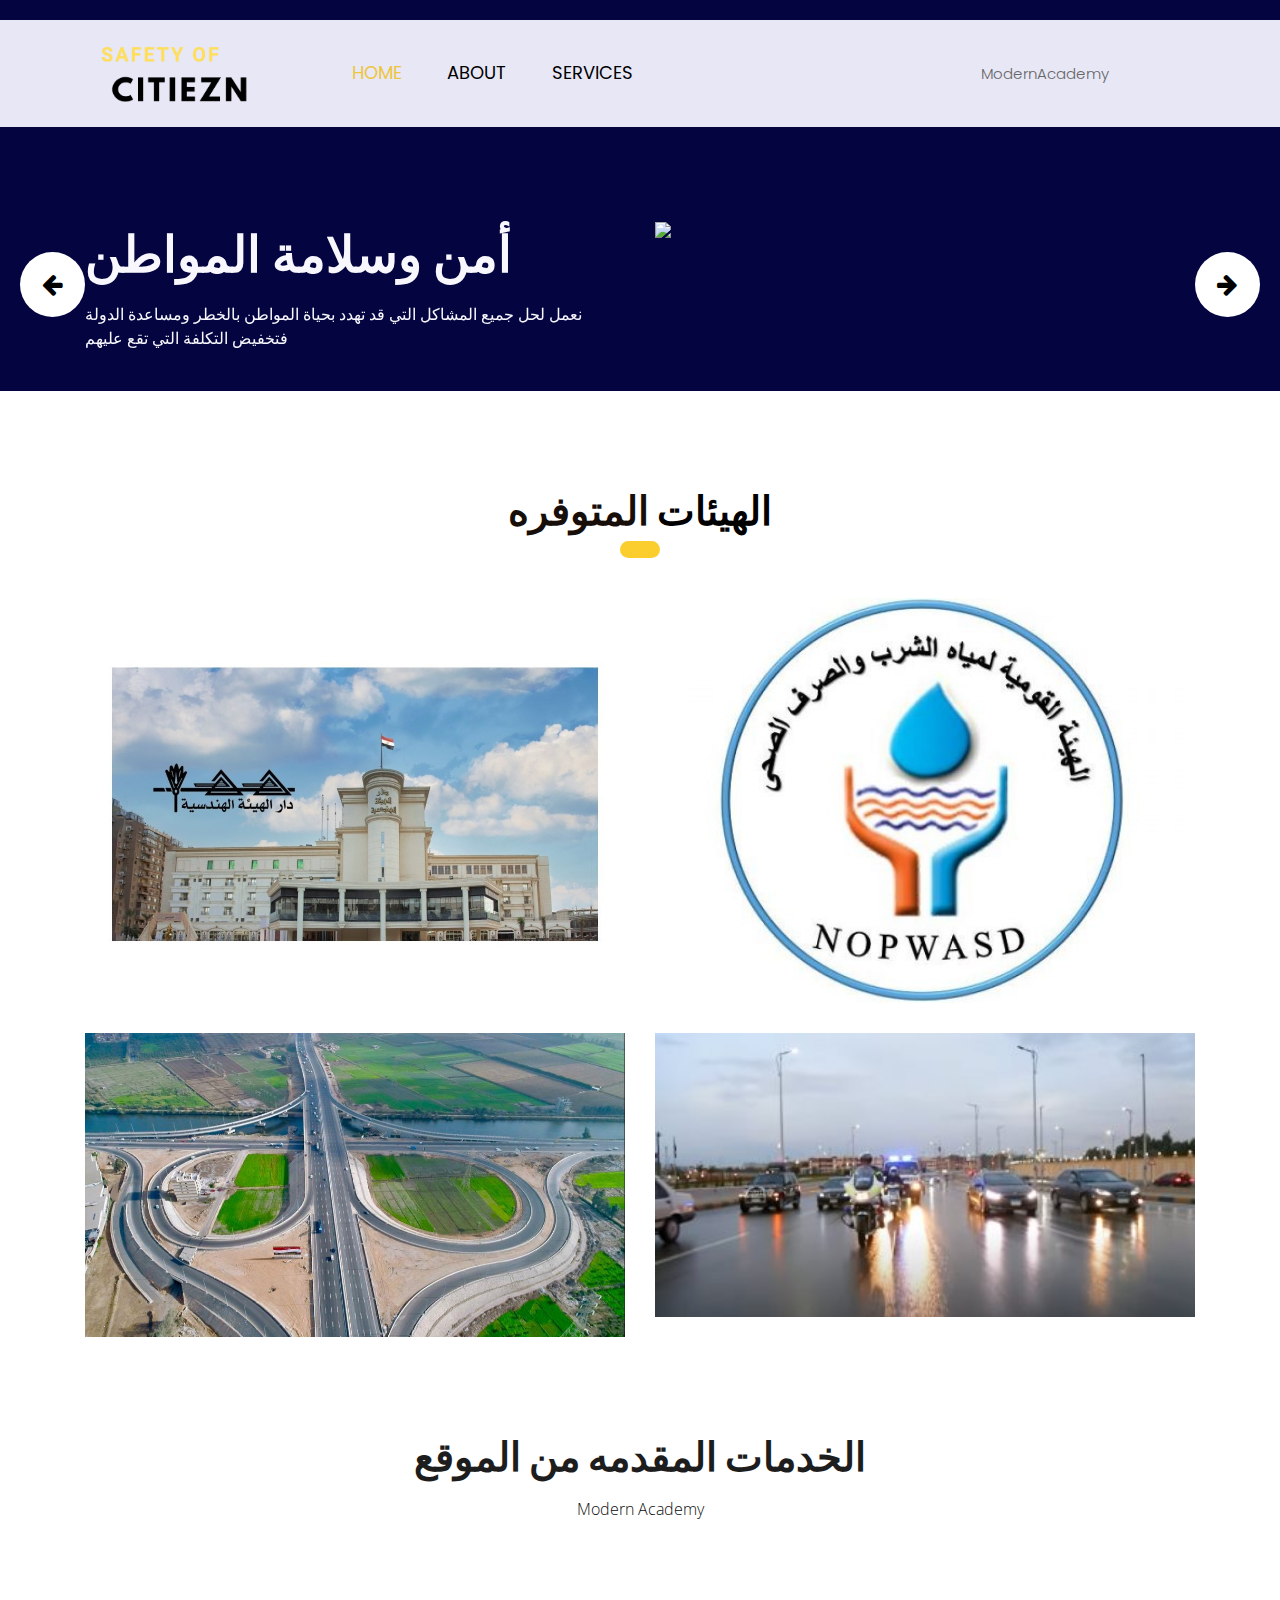
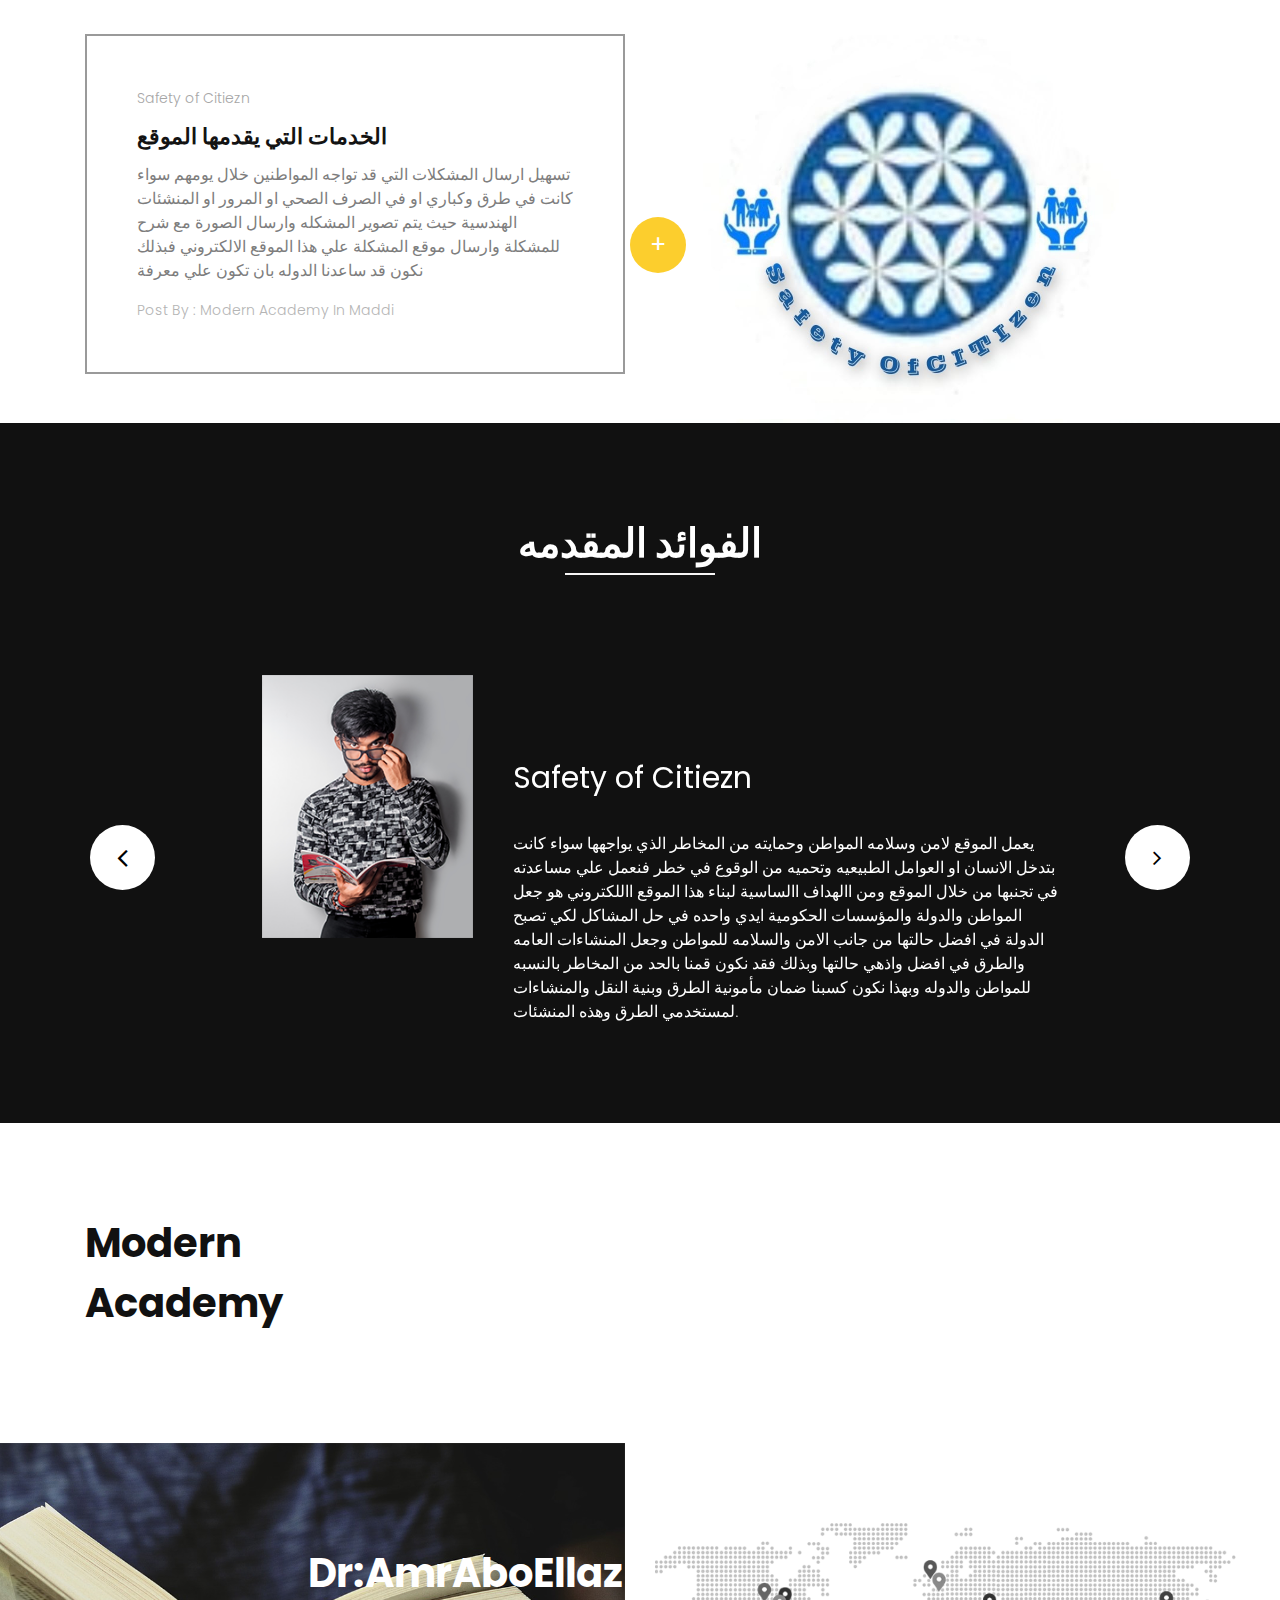
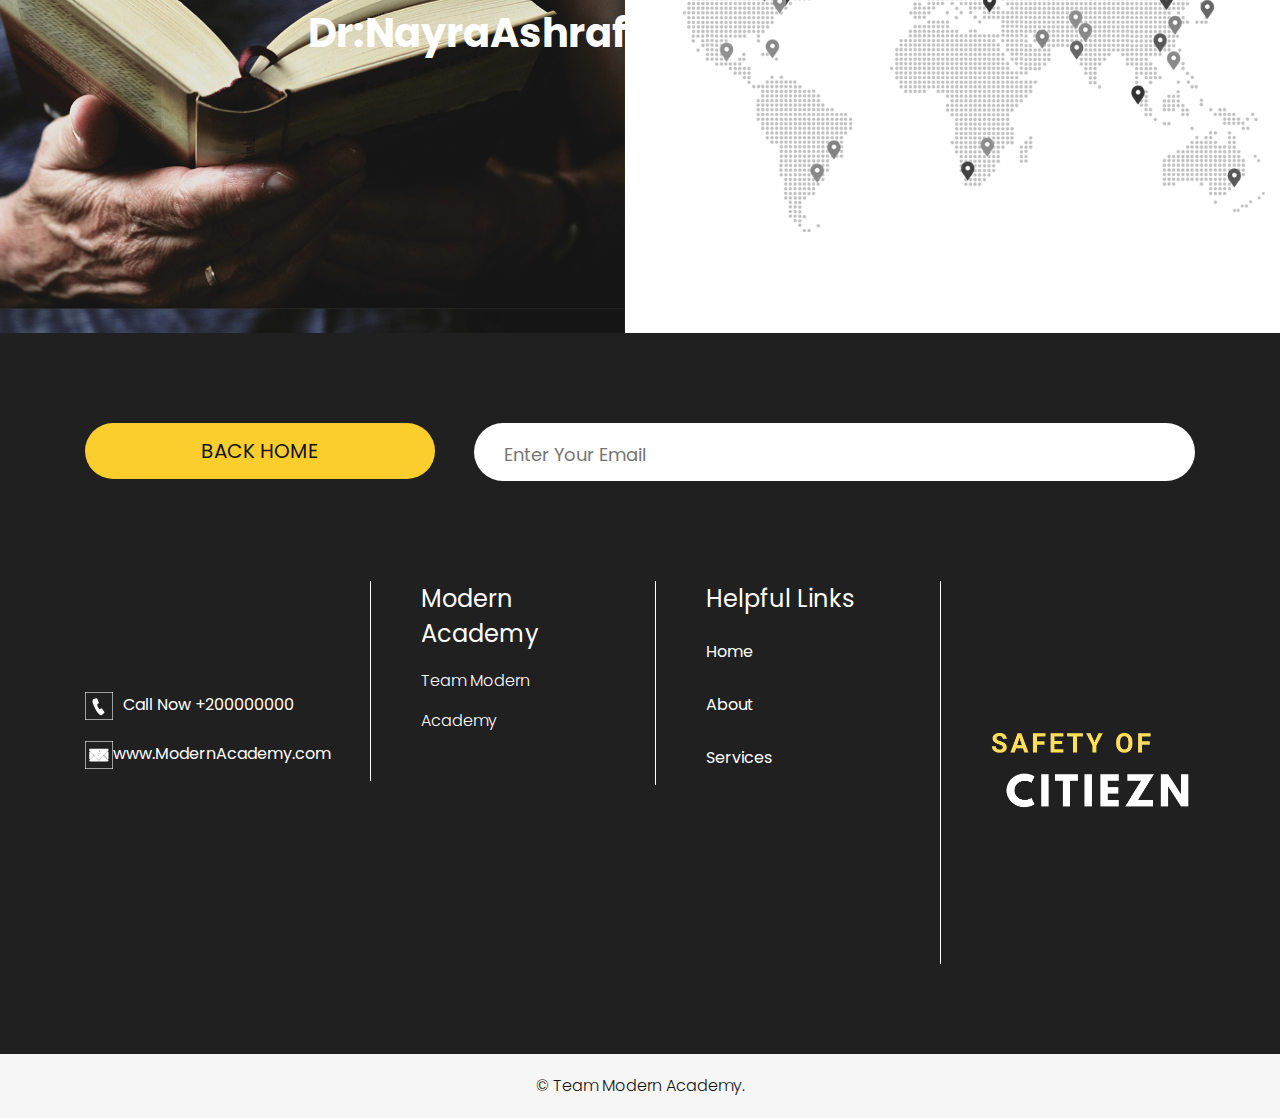
==== commit ecdd9095: "Update index.html" ====
--- a/index.html
+++ b/index.html
@@ -339,8 +339,8 @@
                   <div class="col-lg-3">
                      <div class="information_main">
                         <h4 class="information_text">Modern Academy</h4>
-                        <p class="many_text">Dr Amr AboEllaz</p>
-                        <p class="many_text"> Dr Nayra Ashraf</p>
+                        <p class="many_text">Team Modern Academy</p>
+                        <p class="many_text"> </p>
                      </div>
                   </div>
                   <div class="col-lg-3 col-md-6">
@@ -368,7 +368,7 @@
       <!-- copyright section start -->
       <div class="copyright_section">
          <div class="container">
-            <p class="copyright_text">© 2020 All Rights Reserved. <a href="https://html.design">Free html  Templates</a></p>
+            <p class="copyright_text">© Team Modern Academy. <a href="https://html.design"></a></p>
          </div>
       </div>
       <!-- copyright section end -->
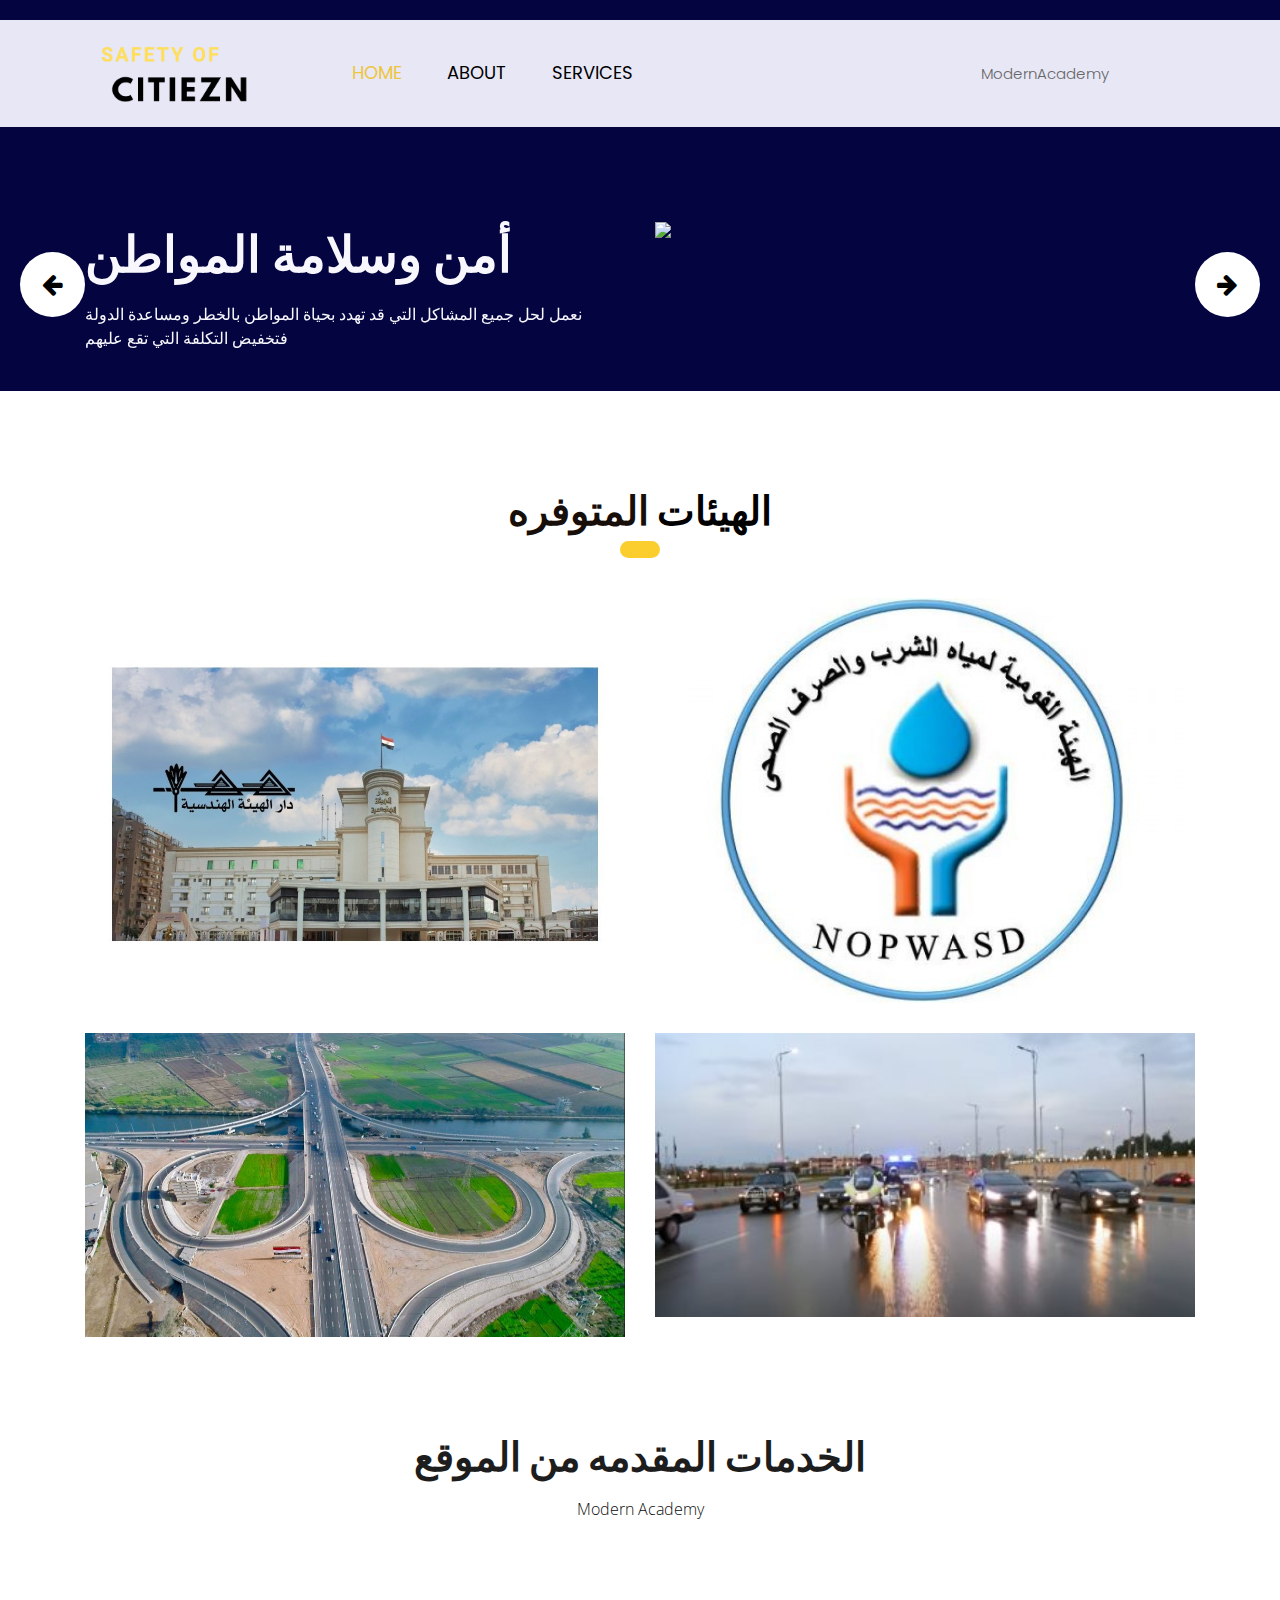
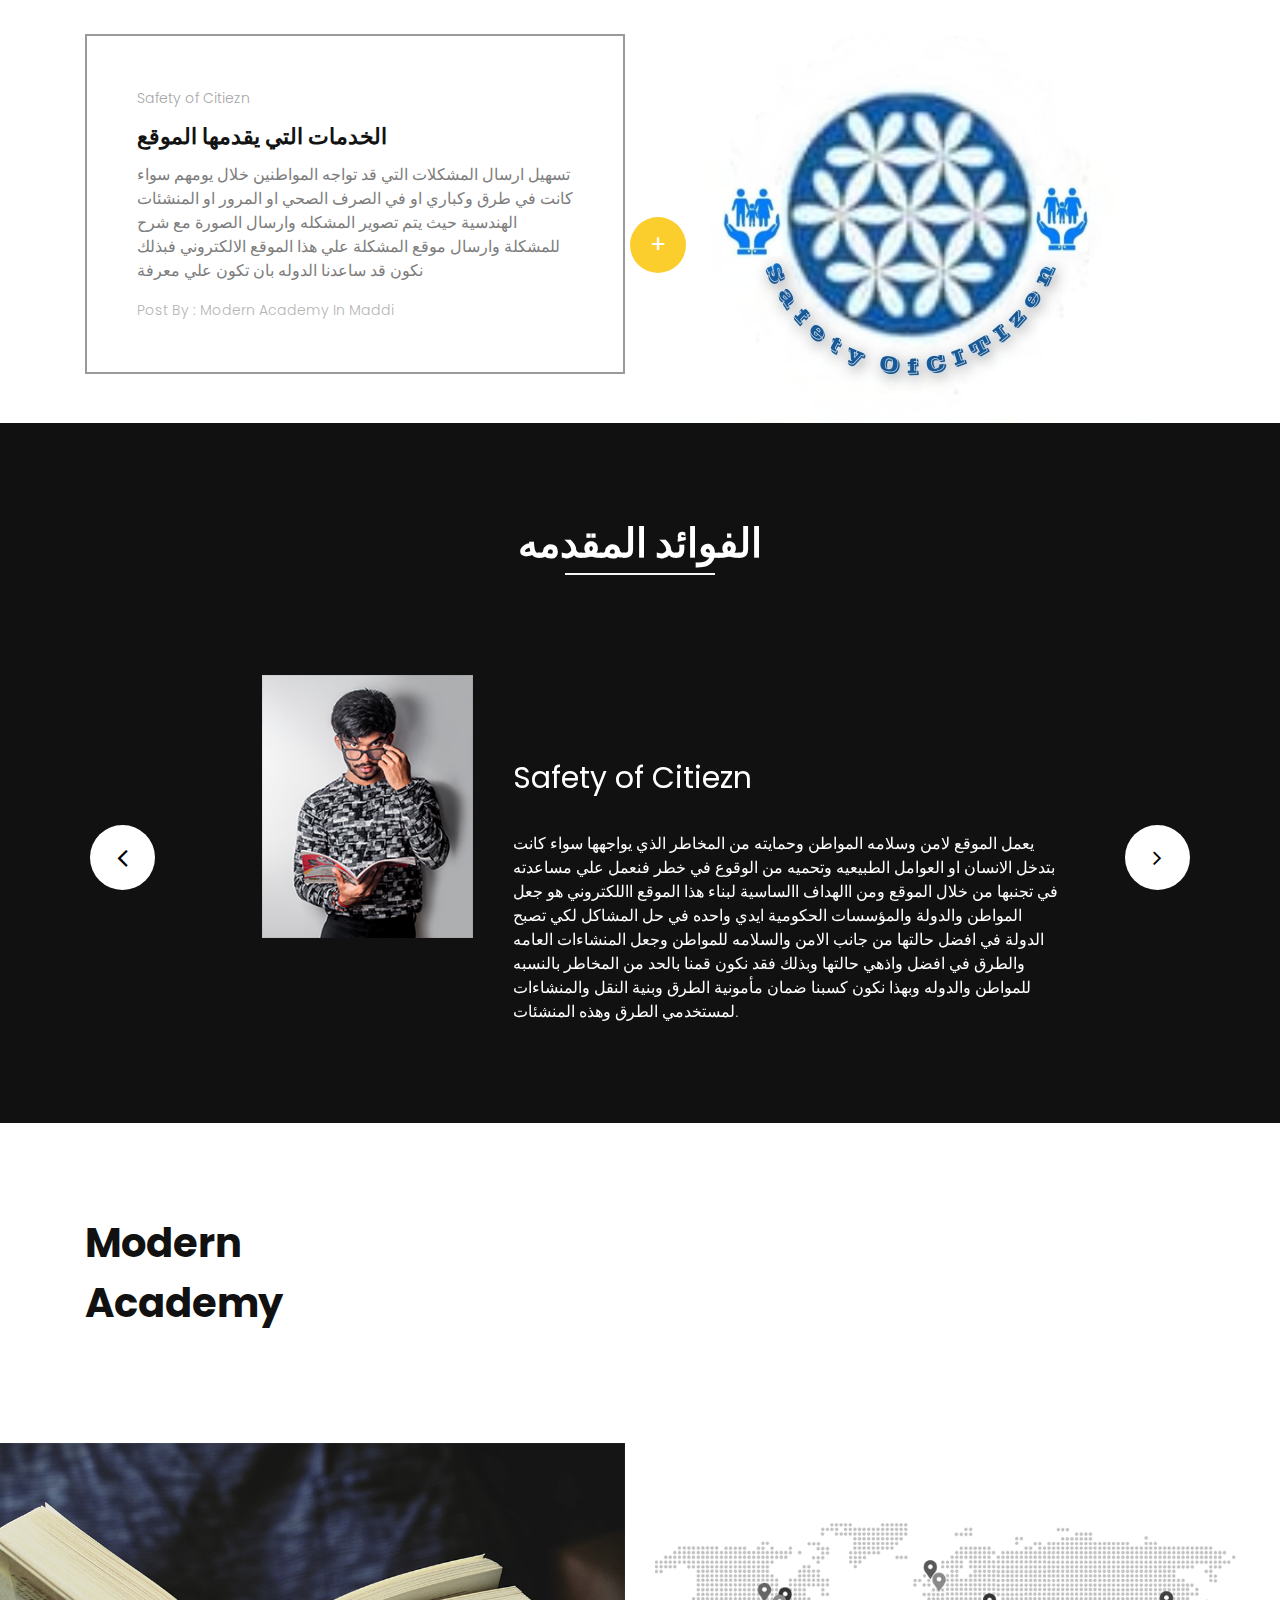
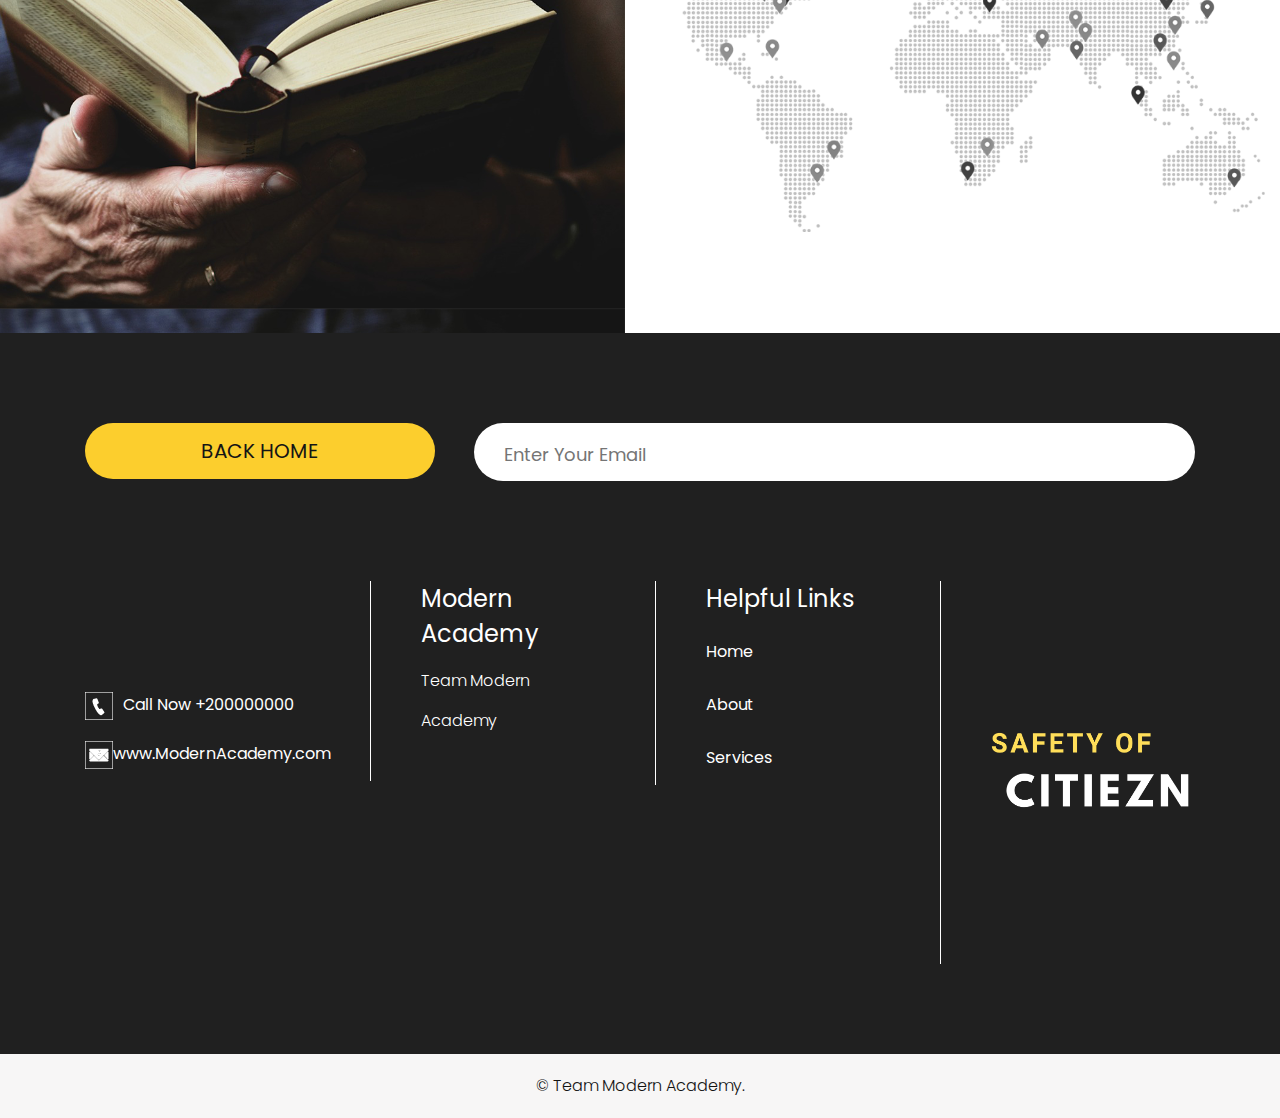
==== commit 5f575a82: "Update index.html" ====
--- a/index.html
+++ b/index.html
@@ -56,7 +56,7 @@
                         </li>
                        
                      </ul>
-                     <li><p>ModernAcademy</p></li>
+                     <li><p>ModernAcademy </p></li>
                   
                      <div class="call_section">
                         <ul>
@@ -314,7 +314,7 @@
                <div class="col-md-6 padding_left0">
                   <div class="mail_section">
                      <div class="contact_img">
-                        <h1 class="contact_taital"> Dr:AmrAboEllaz Dr:NayraAshraf</h1>
+                        <h1 class="contact_taital"> </h1>
                      </div>
                   </div>
                </div>
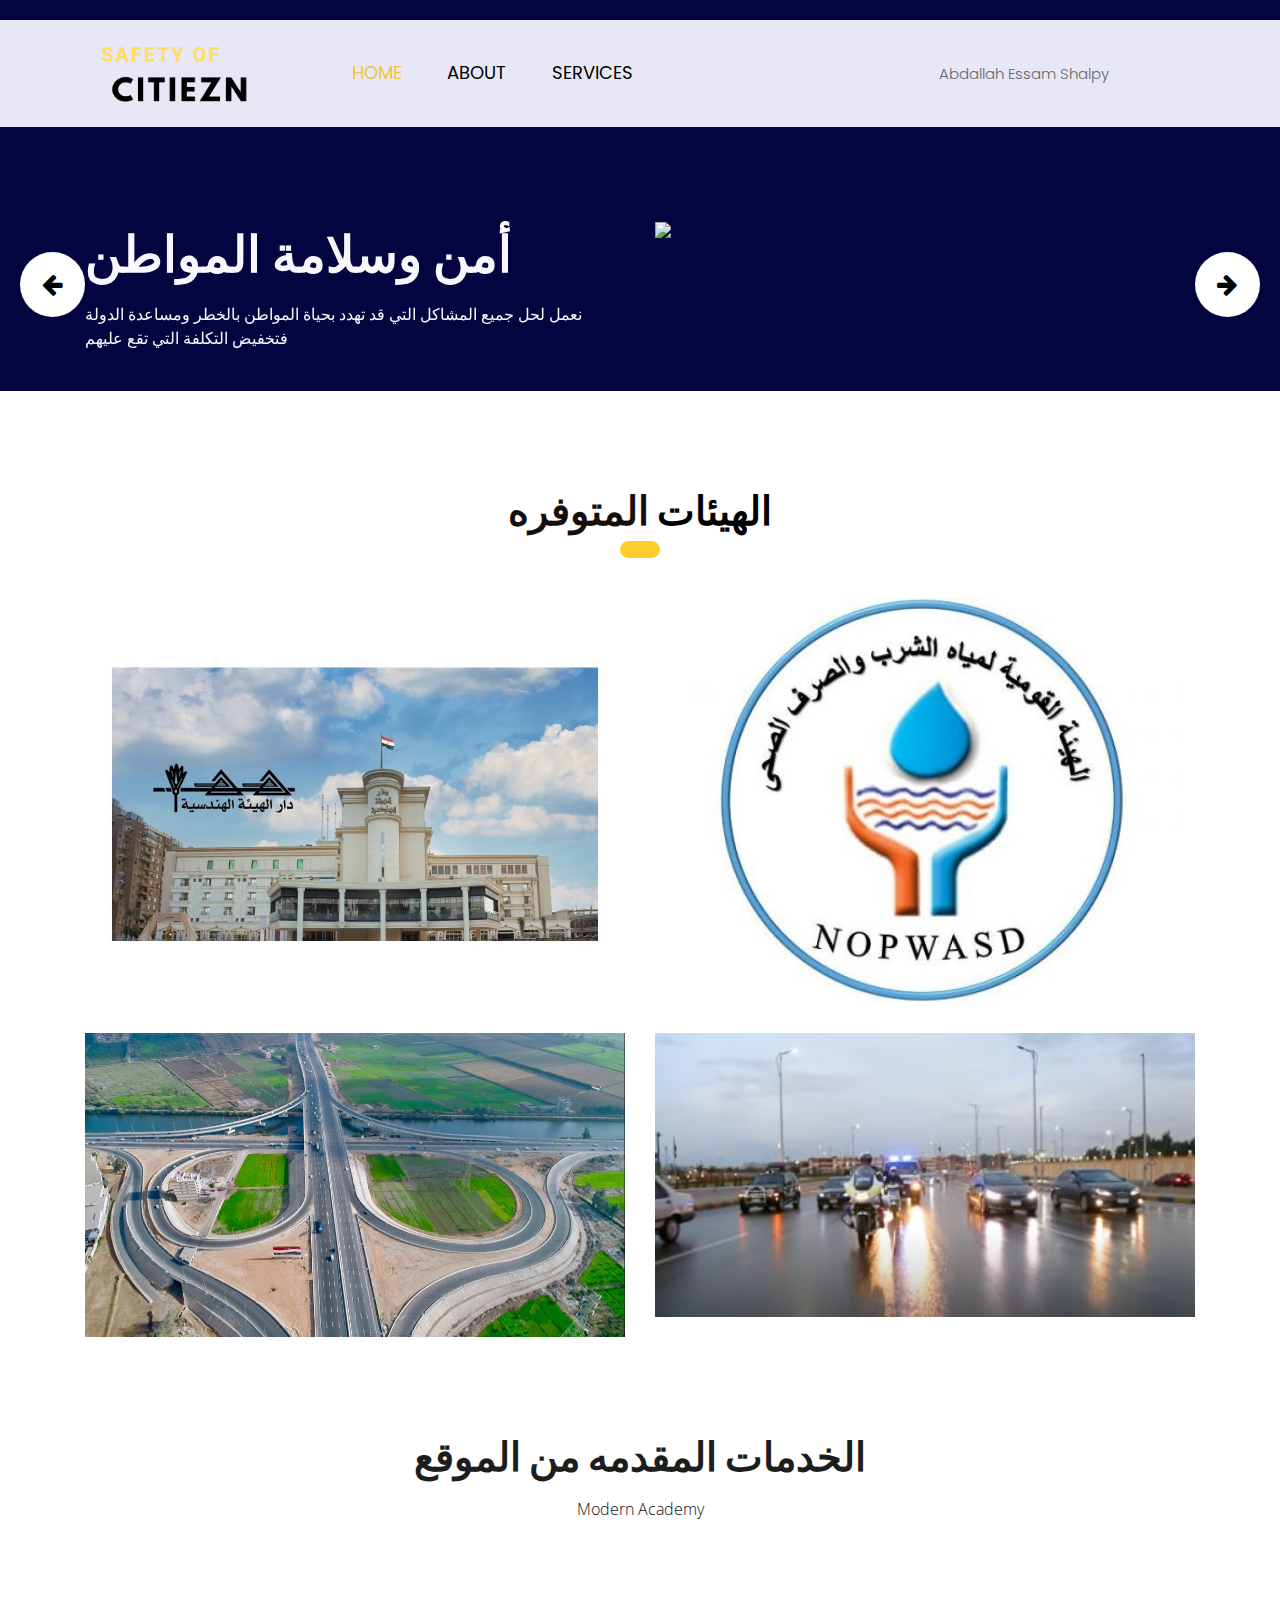
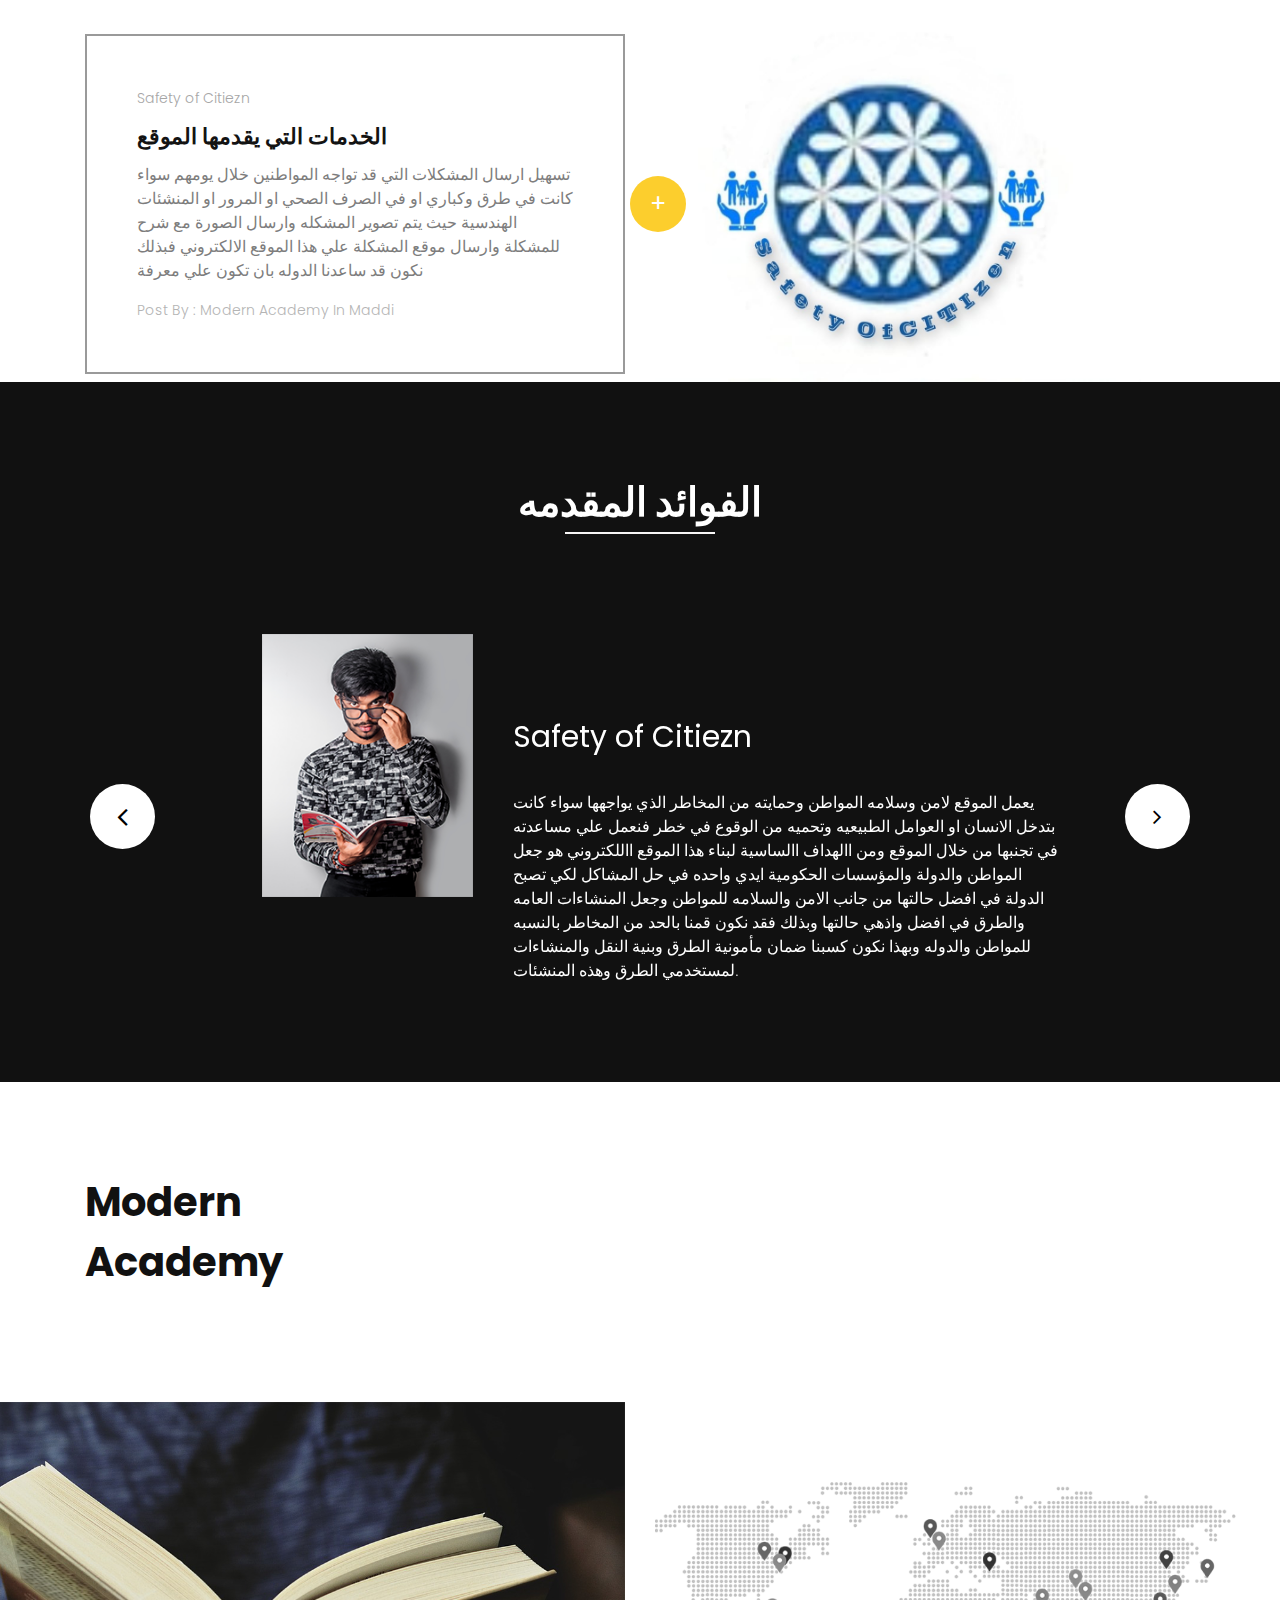
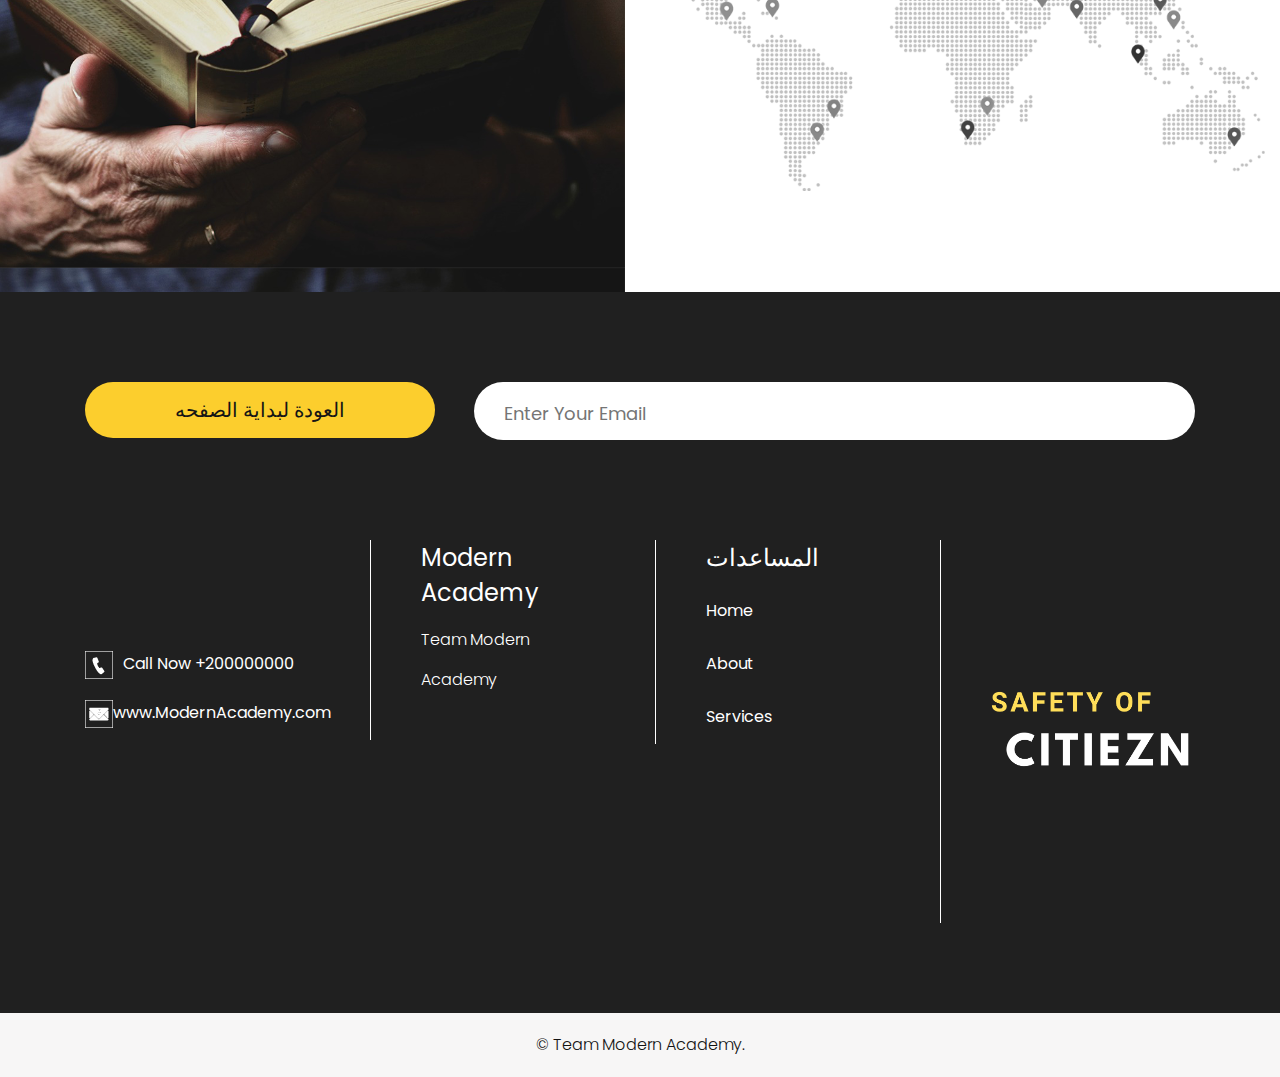
==== commit 818ea46f: "Update index.html" ====
--- a/index.html
+++ b/index.html
@@ -56,7 +56,7 @@
                         </li>
                        
                      </ul>
-                     <li><p>ModernAcademy </p></li>
+                     <li><p>Abdallah Essam Shalpy</p></li>
                   
                      <div class="call_section">
                         <ul>
@@ -211,7 +211,7 @@
                      </div>
                   </div>
                   <div class="col-md-6">
-                     <img src="333.jpg" class="image_6" style="width:100%">
+                     <img src="333.jpg" class="image_6" style="width:90%">
                      <h6 class="plus_text">+</h6>
                   </div>
                </div>
@@ -328,7 +328,7 @@
       <!-- footer section start -->
       <div class="footer_section layout_padding">
          <div class="container">
-            <div class="subscribe_bt"><a href="#">Back Home</a></div>
+            <div class="subscribe_bt"><a href="#">العودة لبداية الصفحه</a></div>
             <input type="text" class="email_text" placeholder="Enter Your Email" name="Enter Your Email">
             <div class="footer_section_2">
                <div class="row">
@@ -345,7 +345,7 @@
                   </div>
                   <div class="col-lg-3 col-md-6">
                      <div class="information_main">
-                        <h4 class="information_text">Helpful Links</h4>
+                        <h4 class="information_text">المساعدات</h4>
                         <div class="footer_menu">
                            <ul>
                               <li><a href="index.html">Home</a></li>
